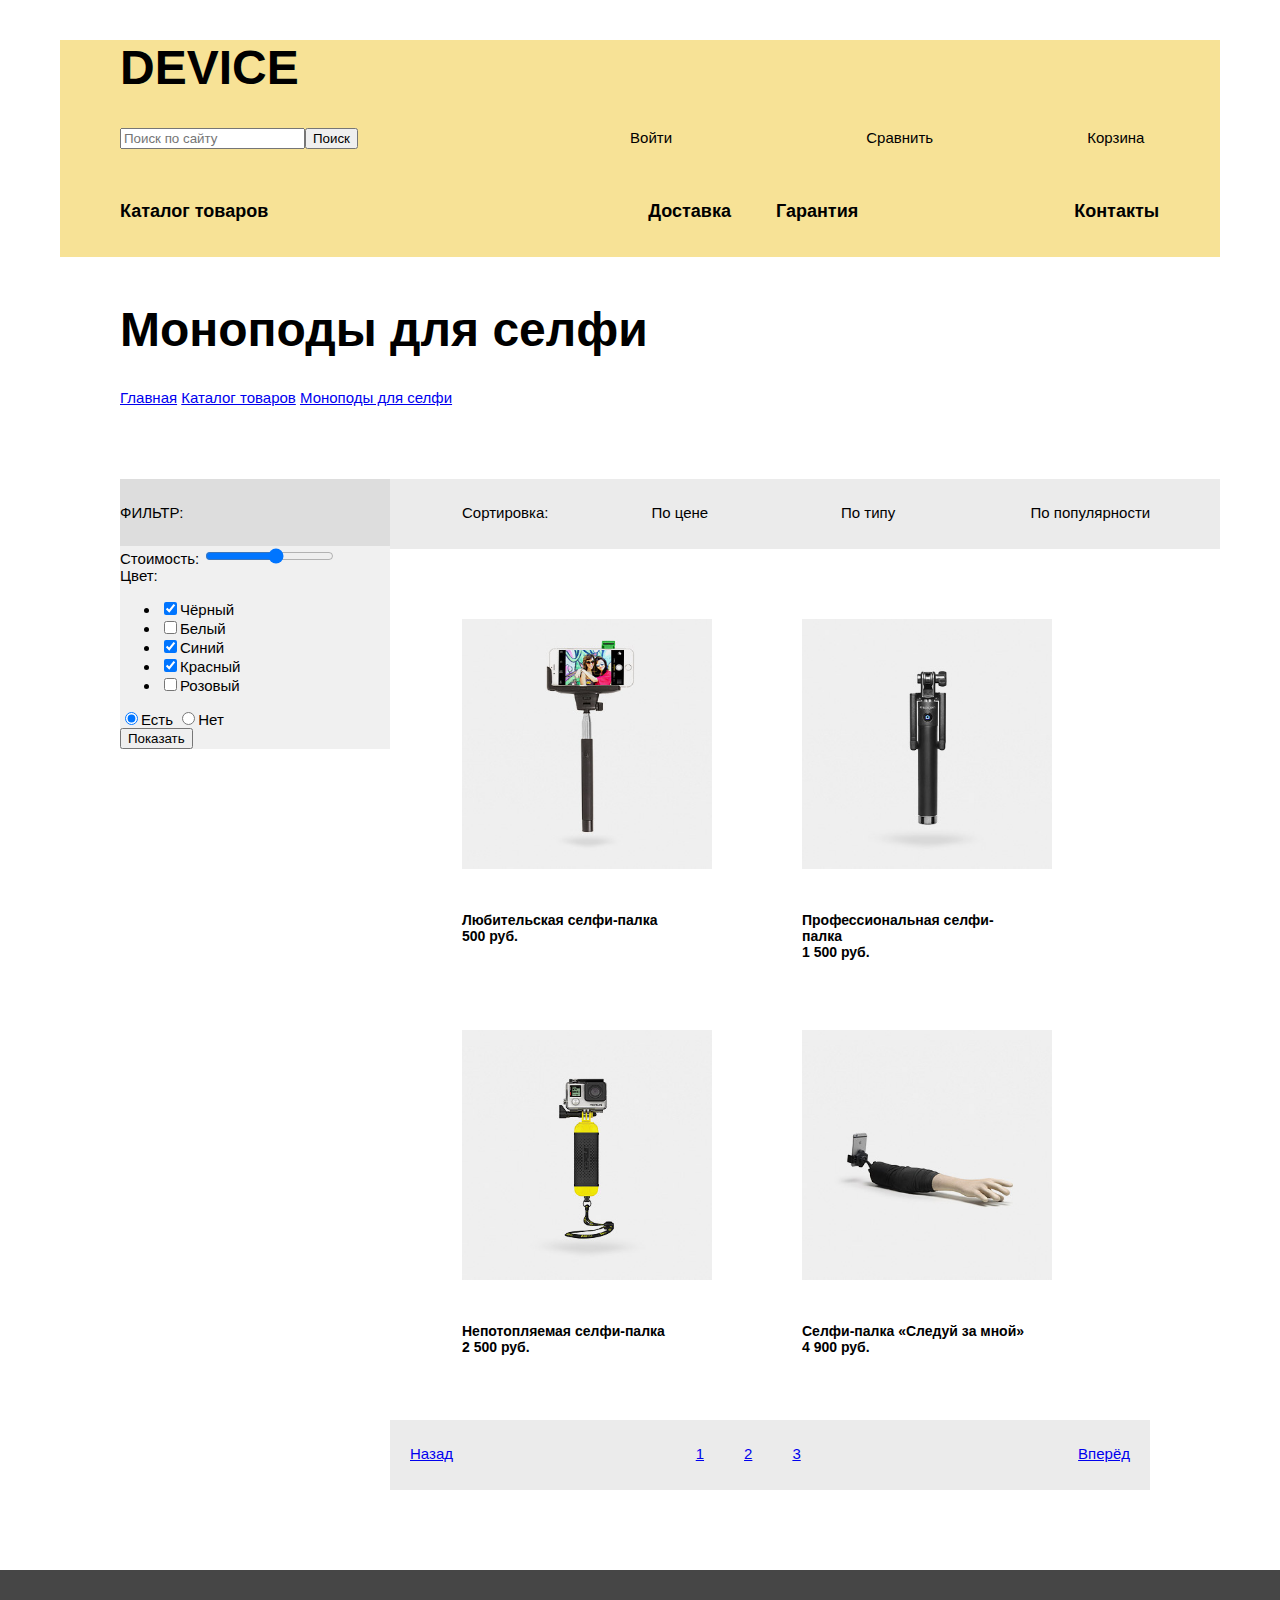
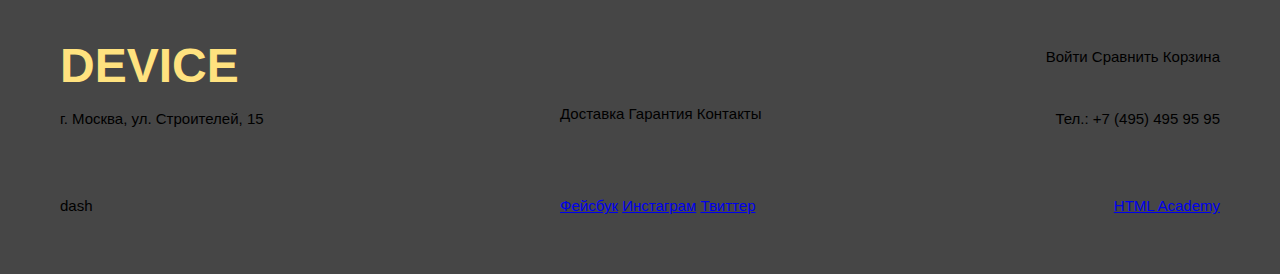
==== catalog.html @ c35bd91f "1.положил во wrapper filter и catalog, оставив main-content вне wrapper 2.разметил footer 3.указал у" ====
<!DOCTYPE html>
<html lang="ru">
  <head>
    <meta charset="utf-8">
    <title>HTML Academy: Девайс</title>
    <link href="css/style.css" rel="stylesheet">
  </head>
  <body>
  
    <header class="main-header">
            
                <a href="#" class="logo">DEVICE</a>
                <div class="cabinet-menu-header">
                    <ul class="cabinet-menu-list-header">
                        <li class="cabinet-menu-item-header"><input type="search" placeholder="Поиск по сайту" class="site-search-form"><input type="button" name="site-search" class="site-search" value="Поиск"></li>
                        <li class="cabinet-menu-item-header"><a class="cabinet-menu-link" href="#">Войти</a></li>
                        <li class="cabinet-menu-item-header"><a class="cabinet-menu-link" href="#">Сравнить</a></li>
                        <li class="cabinet-menu-item-header"><a class="cabinet-menu-link" href="#">Корзина</a><br></li>
                    </ul>
                </div>

                <div class="main-menu-header">
                     <ul class="catalogue-menu-list-header">
                        <li class="catalogue-menu-item-header"><a class="cabinet-menu-link" href="#">Каталог товаров</a></li>
                        <li class="catalogue-menu-item-header"><a class="cabinet-menu-link" href="#">Доставка</a></li>
                        <li class="catalogue-menu-item-header"><a class="cabinet-menu-link" href="#">Гарантия</a></li>
                        <li class="catalogue-menu-item-header"><a class="cabinet-menu-link" href="#">Контакты</a><br></li>
                    </ul>
                </div>
        </header>

	<main class="main-frame">
        <div class="wrapper">
    		<h1 class="main-h1">Моноподы для селфи</h1>

    		<div class="breadcrumbs">
    			<a href="#">Главная</a>
    			<a href="#">Каталог товаров</a>
    			<a href="#">Моноподы для селфи</a>
    		</div>

    	</div>
            <div class="main-content clearfix">
            <div class="wrapper">
        		<div class="filters">
        			<div class="filter-name">ФИЛЬТР:</div>
        			<div class="price">
        				<span>Стоимость:</span>
        				<input type="range" min="0" max="9000" step="1" value="5000">
        			</div>
        			<span>Цвет:</span>
        			<ul class="list">
        				<li><label for="black-color"><input type="checkbox" name="color" id="black-color" checked></label>Чёрный</li>
        				<li><label for="white-color"><input type="checkbox" name="color" id="white-color"></label>Белый</li>
        				<li><label for="blue-color"><input type="checkbox" name="color" id="blue-color" checked></label>Синий</li>
        				<li><label for="red-color"><input type="checkbox" name="color" id="red-color" checked></label>Красный</li>
        				<li><label for="pink"><input type="checkbox" name="color" id="pink"></label>Розовый</li>
        			</ul>

        			<div class="bluetooth">
        				<label><input type="radio" name="availability" checked>Есть</label>
        				<label><input type="radio" name="availability">Нет</label>
        			</div>
        			<input type="button" name="search-attributes" value="Показать">
        		</div>

        		<div class="catalog">
        			<div class="sorting">
        				<span class="sorting-name">Сортировка:</span><span class="sorting-price">По цене</span><span class="sorting-type">По типу</span><span class="sorting-popularity">По популярности</span>
        			</div>
        			<div class="products">
        				<div class="product">
        					<img src="img/item-1.jpg" alt="" width="250" height="250" class="product-image">
        					<div class="product-description">Любительская селфи-палка</div><span>500 руб.</span>
        				</div>

        				<div class="product">
        					<img src="img/item-2.jpg" alt="" width="250" height="250">
        					<div class="product-description">Профессиональная селфи-палка</div><span>1 500 руб.</span>
        				</div>

        				<div class="product">
        					<img src="img/item-3.jpg" alt="" width="250" height="250">
        					<div class="product-description">Непотопляемая селфи-палка</div><span>2 500 руб.</span>
        				</div>

        				<div class="product">
        					<img src="img/item-4.jpg" alt="" width="250" height="250">
        					<div class="product-description">Селфи-палка «Следуй за мной»</div><span>4 900 руб.</span>
        				</div>
        			</div>
        			<div class="navigation-product">
        				<div class="navigation-product-back"><a href="#">Назад</a></div>
        				<div class="navigation-product-1"><a href="#">1</a></div>
        				<div class="navigation-product-2"><a href="#">2</a></div>
        				<div class="navigation-product-3"><a href="#">3</a></div>
        				<div class="navigation-product-forward"><a href="#">Вперёд</a></div>
        			</div>
        		</div>
            </div>
            </div>
	</main>

</div>
	
    <footer class="footer">
        <div class="wrapper">
            <div class="cabinet-menu-wrapper">
                <div class="cabinet-menu-footer clearfix">
                        <a href="#" class="logo logo-1">DEVICE</a>
                        <ul class="menu-list-footer">
                            <li class="cabinet-menu-item-footer"><a class="cabinet-menu-link" href="#">Войти</a></li>
                            <li class="cabinet-menu-item-footer"><a class="cabinet-menu-link" href="#">Сравнить</a></li>
                            <li class="cabinet-menu-item-footer"><a class="cabinet-menu-link" href="#">Корзина</a><br></li>
                        </ul>
                </div>

                <div class="info-footer-menu clearfix">
                    <div class="company-address">г. Москва, ул. Строителей, 15</div>

                    <div class="company-services">
                        <ul class="services-list-footer">
                            <li class="cabinet-menu-item-footer">Доставка</li>
                            <li class="cabinet-menu-item-footer">Гарантия</li>
                            <li class="cabinet-menu-item-footer">Контакты</li>
                        </ul>
                    </div>

                    <div class="company-phone-number">Тел.: +7 (495) 495 95 95</div>
                </div>
                <div class="advertising-link clearfix">
                    <div class="footer-dash">dash</div>
                    <div class="footer-social">
                          <a class="social-btn social-btn-fb" href="#">Фейсбук</a>
                          <a class="social-btn social-btn-inst" href="#">Инстаграм</a>
                          <a class="social-btn social-btn-twt" href="#">Твиттер</a>
                    </div>

                    <div class="footer-copyright">
                          <a class="designed-by" href="https://htmlacademy.ru">HTML Academy</a>
                    </div>
                </div>
            </div>
        </div>
    </footer>
	</body>
</html>
---- css/style.css ----
* {
	box-sizing: border-box;
}
html, body {
	margin: 0;
	padding: 0;
}

body {
	font-size: 15px;
	line-height: auto;
	font-weight: normal;
	color: #000000;
	font-family: OpenSans, sans-serif;
}

h1 {
	font-size: 48px;
	line-height: auto;
	color: #000000;
	font-weight: bold;
	font-family: Gilroy, sans-serif;
}



h2 {
	font-size: 47px;
	line-height: auto;
	color: #000000;
	font-weight: bold;
	font-family: Gilroy, sans-serif;
}

@font-face {
    font-family: Gilroy; 
    src: url(../fonts/gilroylight.woff2); 
    font-family: GilroyBold;
    src: url(../fonts/gilroyextrabold.woff2);
    font-family: OpenSans;
    src: url(../fonts/opensans.woff2);
    font-family: OpenSansLight;
    src: url(../fonts/opensanslight.woff2);
   }

/** UTILS **/
.clearfix:after {
	 content: '';
	 display: table;
	 clear: both;
}

.outer-wrapper {
	
}

.wrapper {
	width: 1160px;
	margin: 0 auto;
	position: relative;
	padding: 13px 0 60px;
}

/* ----- HEADER ------ */

.main-header {
	padding: 0 60px 35px;
	background-color: #f7e296;
	width: 1160px;
	margin: 40px auto 0;
}


.logo {
	display: block;
	height: 40px;
	text-decoration: none;
	font-size: 48px;
	line-height: auto;
	color: #000000;
	font-weight: bold;
	font-family: Gilroy, sans-serif;
}

.site-search-form {
	position: relative;
}

.site-search-form::before {
	position: absolute;
	content: "";
	background: #fff url("../img/search.svg") no-repeat;
	width: 20px;
	height: 20px;
}

.logo:hover {
	color: #444444;
}

.logo:active {
	color: #666666;
}

.cabinet-menu-link:hover,
.cabinet-menu-link:hover {
	opacity: 0.6;
}

.cabinet-menu-link:active,
.cabinet-menu-link:active {
	opacity: 0.3;
}

.cabinet-menu-header,
.cabinet-menu-list-header,
.main-menu-1 {
	margin: 0;
	padding: 0;
}

.cabinet-menu-header {
	font-size: 15px;
	line-height: 36px;
	font-weight: normal;
	color: #000000;
	font-family: OpenSans, sans-serif;
}

.main-menu-header {
	font-size: 18px;
	line-height: auto;
	font-weight: bold;
	color: #000000;
	font-family: GilroyBold, sans-serif;
}

.cabinet-menu-list-header {
	padding-top: 40px;
}

.cabinet-menu-item-header,
.catalogue-menu-item-header {
	text-decoration: none;
	display: inline-block;
}
.catalogue-menu-list-header {
	margin: 0px;
    padding-left: 0px;
}

.catalogue-menu-item-header {
	padding-top: 45px;
}

.cabinet-menu-item-header:nth-child(2) {
	margin-left: 268px;
}

.cabinet-menu-item-header:nth-child(3) {
	margin-left: 190px;
	margin-right: 150px;
}

.catalogue-menu-item-header:first-child {
	padding-right: 375px;
}

.catalogue-menu-item-header:nth-child(2) {
	padding-right: 40px;
}

.catalogue-menu-item-header:nth-child(3) {
	padding-right: 211px;
}

.cabinet-menu-link {
	text-decoration: none;
	color: #000;
}

/* ----- SLIDER ------ */

.main-slider {
	padding: 0 60px;
}


.slide:not(:first-child) {
	display: none;
}

.slide {
	
}

.image-item {
	float: left;
}

.image-item {
	width: 400px;
}

.description-item {
	margin-left: 20px;
	float: right;
	width: 560px;
}

.description-text {
	font-size: 15px;
	font-weight: normal;
	color: #444444;
	font-family: OpenSans, sans-serif;
}

.dash {
	width: 100px;
	height: 7px;
	background-color: #fff;
	margin: 36px 0 35px;
}

.slider-number {
	font-size: 179px;
	font-weight: bold;
	color: #fff;
	float: right;
	margin-top: -104px;
	margin-right: -20px;
	font-family: Gilroy, sans-serif;
}

.slide-headline {
	margin-top: 0;
}

.controls {
	
	margin: 50px 0;
}

.details-link {
	float: left;
	position: relative;
	font-size: 18px;
	line-height: auto;
	letter-spacing: 3px;
	color: #000;
	font-family: GilroyBold, sans-serif;
	text-decoration: none;
	font-weight: bold;
	padding-left: 40px;
	padding-right: 40px;
	background: url("../img/slider-item.png") no-repeat center center;
	text-transform: uppercase;
}

.details-link:hover {
	background: url("../img/slider-item-big.png") no-repeat center center;
}

.details-link:active {
	opacity: 0.8;
}

.slider-switch {
	float: right;
}

.product-attributes {
	display: block;
}

.product-attribute {
	float: left;
	width: 33%;
}

.value {
	font-size: 36px;
	color: #000;
	font-family: Gilroy, sans-serif;
}

.name {
	;
	font-size: 13px;
	font-weight: normal;
	color: #444444;
	font-family: OpenSans, sans-serif;
	padding-top: 15px;
}




/** -- CATEGORIES -- */
.product-categories {
	margin-top: 100px;
	
}

.product-category {
	margin-right: 40px;
	float: left;
	width: 160px;
}

.product-category:nth-child(6n) {
	margin-right: 0px;
}

.product-category-icon {
	width: 160px;
	height: 160px;
	background-color: #ffe27f;
	
	text-align: center;
	padding-top: 38px;
}

.product-category-link {
	display: block;
	width: 100%;
	height: 100%;
}

.product-category-name {
	padding-top: 35px;
}

/* --- SERVICES TABS -- */

.services {
	position: relative;
	margin-top: 80px;
	margin-bottom: 100px;
	background: #e5e5e5;
}



.services input {
	position: absolute;
	left: -9999px;
}

.services-menu {
	width: 280px;
	border-right: 7px solid #000;
	float: left;
	padding: 80px 0;
}

.services-menu .menu-item {
	display: block;
	padding: 0px 0 0px 30px;
	margin-bottom: 20px;
}

.menu-item:last-child {
	margin-bottom: 0;
}

.active.menu-item {
	background-color: #000;
	color: #f7e296;
	padding: 10px 0 10px 25px;
}

.services-content {
	float: right;
	margin-left: 100px;
	padding-top: 80px;
	width: 760px
}

.services h2 {
	margin-top: 0;
}

#content2,
#content3 {
	display: none;
}

/* -- COMPANY INFO & CONTACT -- */
.company-info-wrapper {
	
}

.brands {
	font-size: 0;
	text-align: center;
}

.brand-link {
	display: inline-block;
	vertical-align: top;
}


.company {
	width: 465px;
	margin-right: 120px;
	float: left;
}

.contacts {
	float: left;
	width: 560px;
}

.company-description {
	font-size: 15px;
	line-height: 30px;
	font-family: OpenSans, sans-serif;
	color: #434343;
	margin-top: 40px;
	margin-bottom: 0px;

}

.company-list {
	
	margin-top: 80px;
	margin-bottom: 75px;
}

.company-list-name {
	font-size: 15px;
	line-height: 30px;
	font-weight: bold;
	font-family: Gilroy, sans-serif;
	color: #000;
}

.btn {
	position: relative;
	font-size: 18px;
	line-height: auto;
	letter-spacing: 3px;
	color: #000;
	font-family: GilroyBold, sans-serif;
	text-decoration: none;
	font-weight: bold;
	padding-left: 40px;
	padding-right: 40px;
	background: url("../img/company-item.png") no-repeat center center;
	text-transform: uppercase;
}

.company-map {
	margin-bottom: 80px;
	margin-top: 40px;
}

/* -- Footer -- */
.footer {
	background-color: #464646;
}

.cabinet-menu-footer {
	width: 1160px;

}

.logo-1 {
	float: left;
	margin-top: 55px;
	color: #ffe27f;
	width: 200px;
}

.menu-list-footer {
	float: right;
	margin-top: 65px;
	
}

.cabinet-menu-item-footer  {
	display: inline-block;
	text-decoration: none;
}

.company-address {
	float: left;
	width: 260px;
	margin-top: 30px;
	width: 220px;
}

.company-services {
	float: left;
	width: 440px;
	margin-top: 10px;
	margin-left: 240px;
}

.company-phone-number {
	float: right;
	margin-top: 30px;
	
}

.footer-dash {
	float: left;
	margin-top: 60px;
	width: 200px;
}

.footer-social {
	float: left;
	margin-top: 60px;
	width: 220px;
	margin-left: 300px;
}

.designed-by {
	float: right;
	margin-top: 60px;
	
}
/*-- CATALOG-PAGE --*/

.main-content {
	
}

.main-h1,
.breadcrumbs,
.filters {
	margin-left: 60px;
}

.filters {
	float: left;
	width: 270px;
	background-color: #f0f0f0;

}

.catalog {
	float: right;
	width: 830px;
}


.products {
	padding-bottom: 65px;
	font-size: 0px;
}
.product {
	display: inline-block;
	width: 300px;
	margin: 70px 40px 0px 0px;
	padding-left: 72px;
	vertical-align:	top;
	font-size: 14px;
	line-height: auto;
	font-weight: bold;
	color: #000000;
	font-family: Gilroy, sans-serif;
	letter-spacing: 0px;
}

.product-description {
	margin-top: 40px;
}

.sorting {
	padding-left: 72px;
	height: 70px;
	display: flex;
	background-color: #ebebeb;

}

.filter-name {

	padding: 25px 0;
	background-color: #dddddd;
	
}

.sorting-name,
.sorting-price,
.sorting-type,
.sorting-popularity {
	flex: 1;
	padding: 25px 0;
}

.navigation-product {
	display: flex;
	height: 70px;
	width: 760px;
	background-color: #ebebeb;
	margin-bottom: 80px;
}

.navigation-product-back {
	flex: 1;
	padding: 25px 20px;
}


.navigation-product-3 {
	flex: 1;
}

.navigation-product-forward {
	padding: 25px 20px;
}

.navigation-product-1,
.navigation-product-2,
.navigation-product-3 {
	padding: 25px 20px;
}
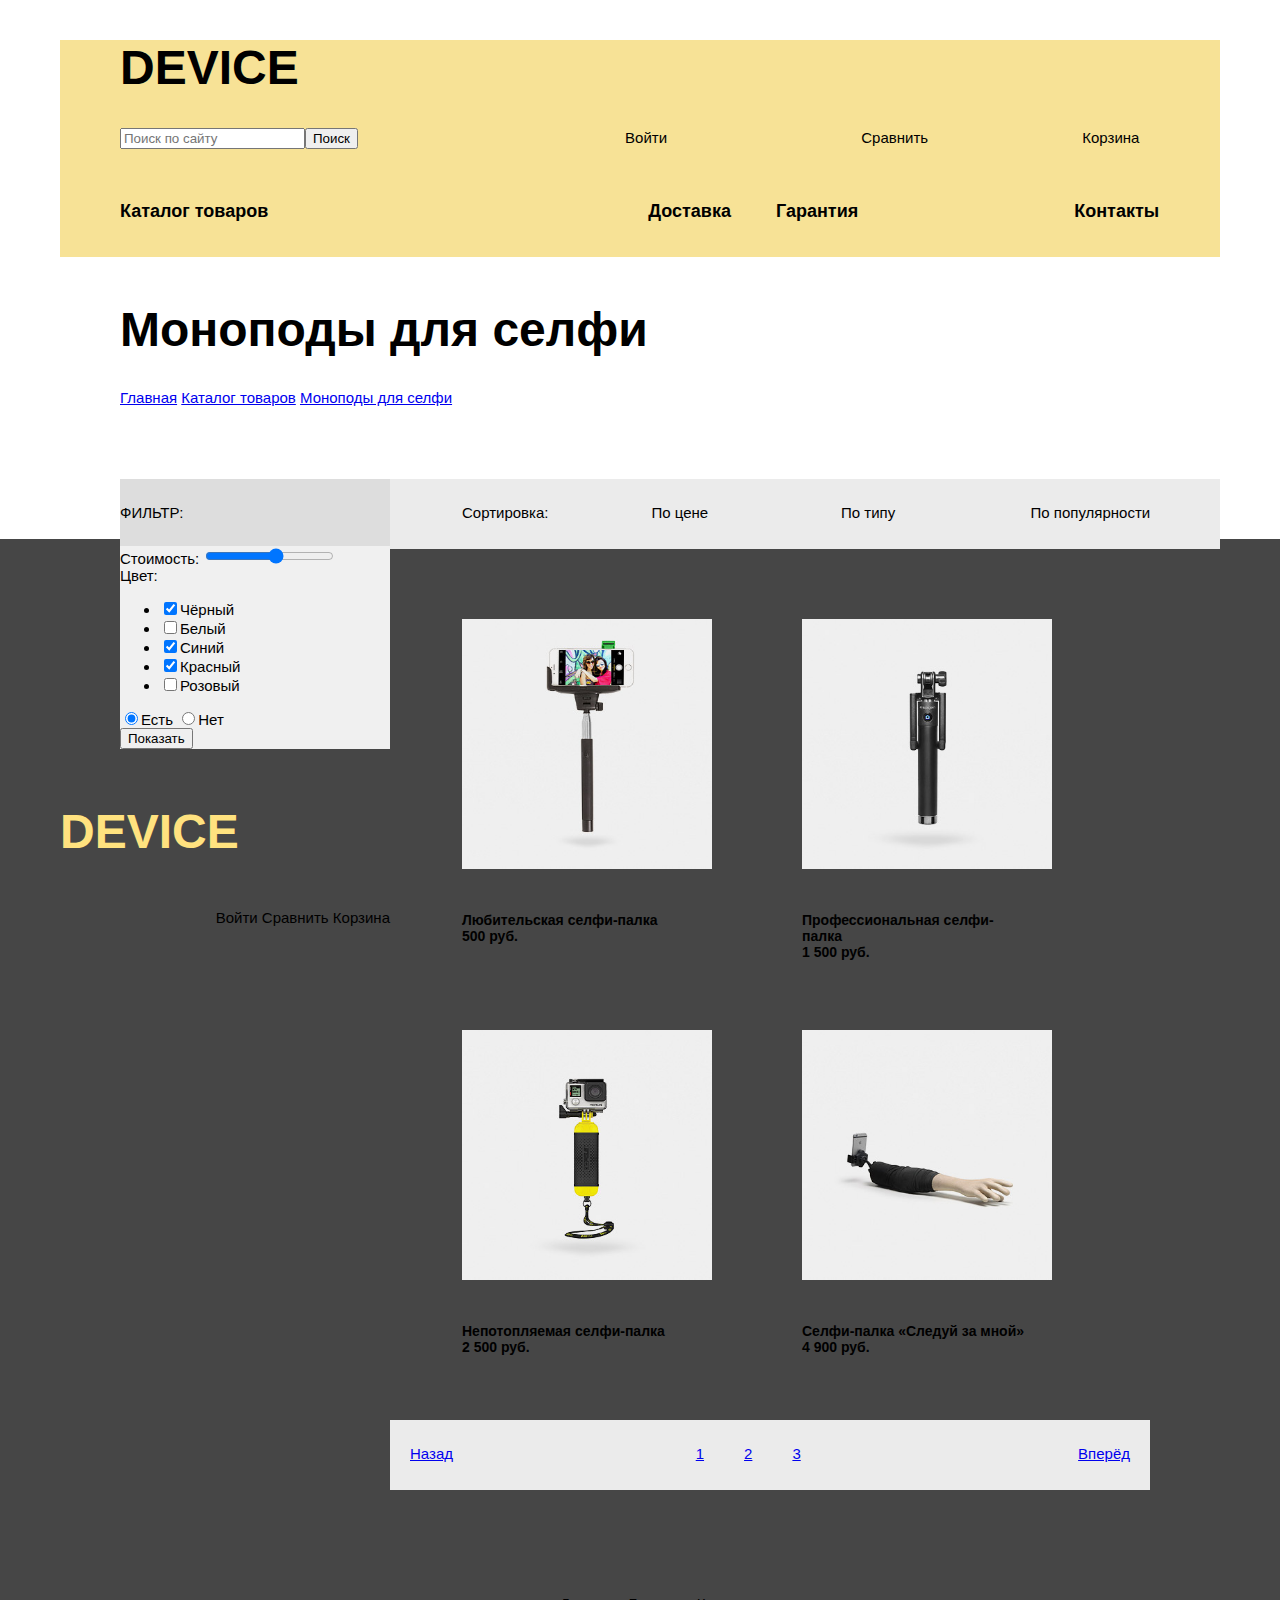
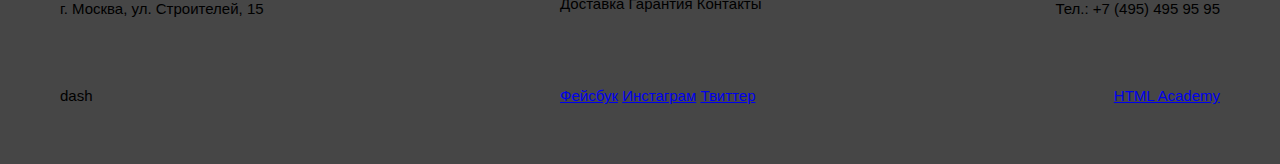
==== commit 62f00cc6: "Начал декор. Добавил фильтры на отдел с брендами." ====
--- a/catalog.html
+++ b/catalog.html
@@ -40,7 +40,7 @@
     		</div>
 
     	</div>
-            <div class="main-content clearfix">
+            <div class="main-content">
             <div class="wrapper">
         		<div class="filters">
         			<div class="filter-name">ФИЛЬТР:</div>
--- a/css/style.css
+++ b/css/style.css
@@ -154,7 +154,7 @@
 }
 
 .cabinet-menu-item-header:nth-child(2) {
-	margin-left: 268px;
+	margin-left: 263px;
 }
 
 .cabinet-menu-item-header:nth-child(3) {
@@ -399,6 +399,13 @@
 .brand-link {
 	display: inline-block;
 	vertical-align: top;
+	filter: grayscale(1);
+	opacity: 0.5;
+}
+
+.brand-link:hover {
+	filter: grayscale(0);
+	opacity: 1;
 }
 
 
@@ -487,7 +494,6 @@
 
 .company-address {
 	float: left;
-	width: 260px;
 	margin-top: 30px;
 	width: 220px;
 }
@@ -518,9 +524,14 @@
 	margin-left: 300px;
 }
 
+.footer-copyright {
+	float: right;
+	margin-top: 60px;
+}
+
 .designed-by {
-	float: right;
-	margin-top: 60px;
+	
+	
 	
 }
 /*-- CATALOG-PAGE --*/
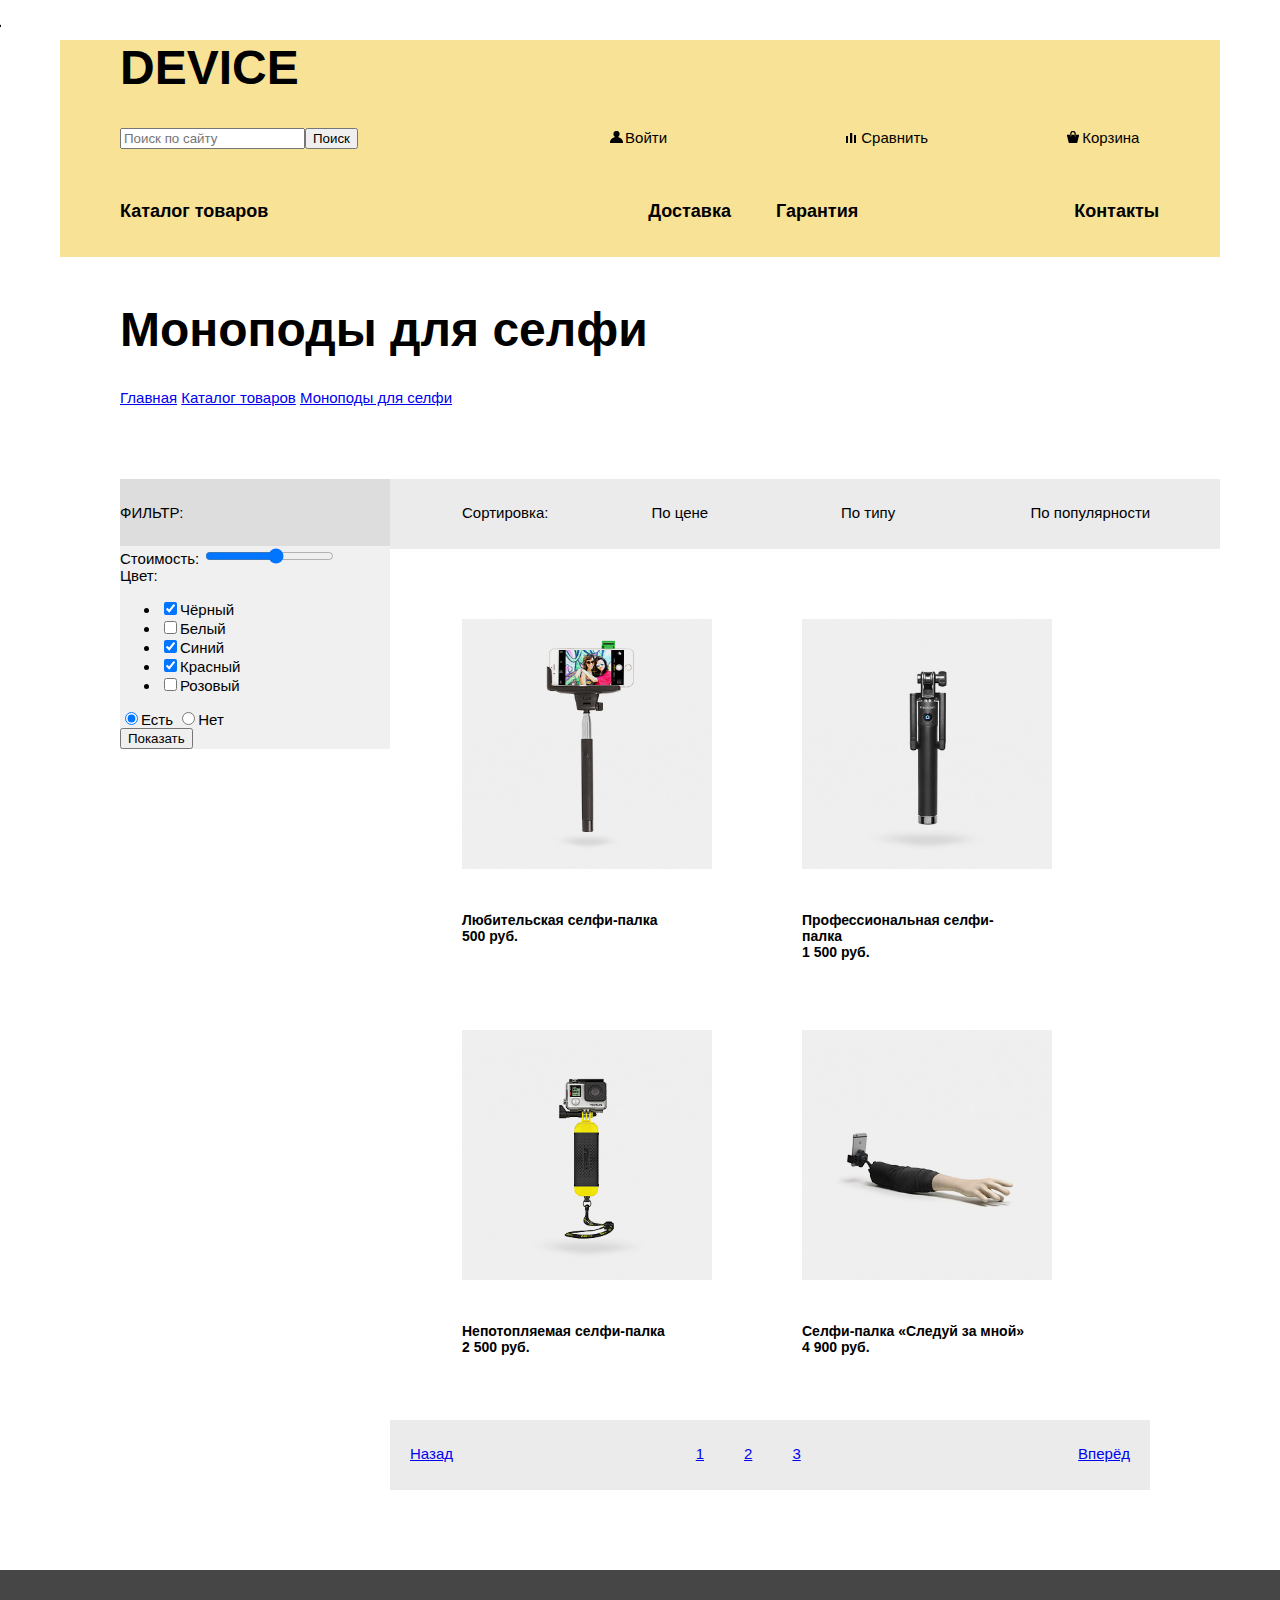
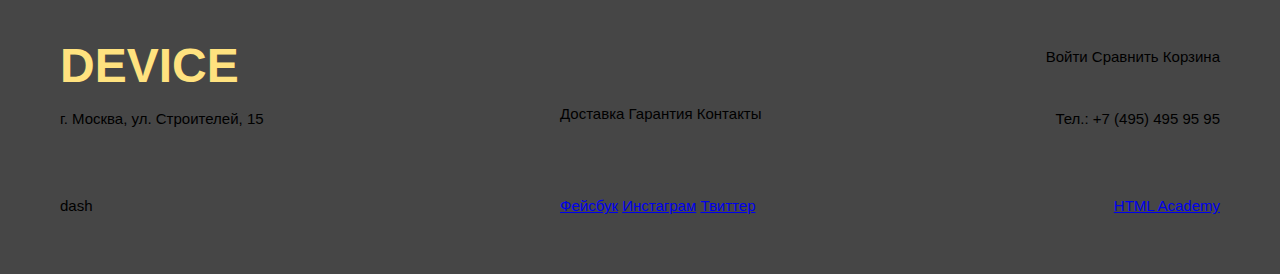
==== commit e0ec1033: "сделал иконки и добавил в хедер." ====
--- a/catalog.html
+++ b/catalog.html
@@ -40,7 +40,7 @@
     		</div>
 
     	</div>
-            <div class="main-content">
+            <div class="main-content clearfix">
             <div class="wrapper">
         		<div class="filters">
         			<div class="filter-name">ФИЛЬТР:</div>
--- a/css/style.css
+++ b/css/style.css
@@ -144,6 +144,7 @@
 	text-decoration: none;
 	display: inline-block;
 }
+
 .catalogue-menu-list-header {
 	margin: 0px;
     padding-left: 0px;
@@ -155,15 +156,22 @@
 
 .cabinet-menu-item-header:nth-child(2) {
 	margin-left: 263px;
+	position: relative;
 }
 
 .cabinet-menu-item-header:nth-child(3) {
 	margin-left: 190px;
 	margin-right: 150px;
+	position: relative;
+}
+
+.cabinet-menu-item-header:nth-child(4) {
+	position: relative;
 }
 
 .catalogue-menu-item-header:first-child {
 	padding-right: 375px;
+	position: relative;
 }
 
 .catalogue-menu-item-header:nth-child(2) {
@@ -172,6 +180,61 @@
 
 .catalogue-menu-item-header:nth-child(3) {
 	padding-right: 211px;
+}
+
+.cabinet-menu-item-header:first-child::before {
+	content: "";
+	display: block;
+	width: 16px;
+	height: 16px;
+	background: url("../img/sprite/search.png") no-repeat;
+	filter: brightness(0);
+	position: absolute;
+	top: 11px;
+	left: -15px;
+}
+
+.cabinet-menu-item-header:nth-child(2)::before {
+	content: "";
+	display: block;
+	width: 13px;
+	height: 13px;
+	background: url("../img/sprite/menu-icon.png") no-repeat;
+	background-position: 0 0;
+	filter: brightness(0);
+	position: absolute;
+	top: 11px;
+	left: -15px;
+}
+
+.cabinet-menu-item-header:nth-child(3)::before {
+	content: "";
+	display: block;
+	width: 13px;
+	height: 13px;
+	background: url("../img/sprite/menu-icon.png") no-repeat;
+	background-position: 0 -22px;
+	filter: brightness(0);
+	position: absolute;
+	top: 13px;
+	left: -15px;
+}
+
+.cabinet-menu-item-header:nth-child(4)::before {
+	content: "";
+	display: block;
+	width: 13px;
+	height: 13px;
+	background: url("../img/sprite/menu-icon.png") no-repeat;
+	background-position: 0 -42px;
+	filter: brightness(0);
+	position: absolute;
+	top: 11px;
+	left: -15px;
+}
+
+.cabinet-menu-item-header:nth-child(4)::before:hover {
+	opacity: 0.5;
 }
 
 .cabinet-menu-link {
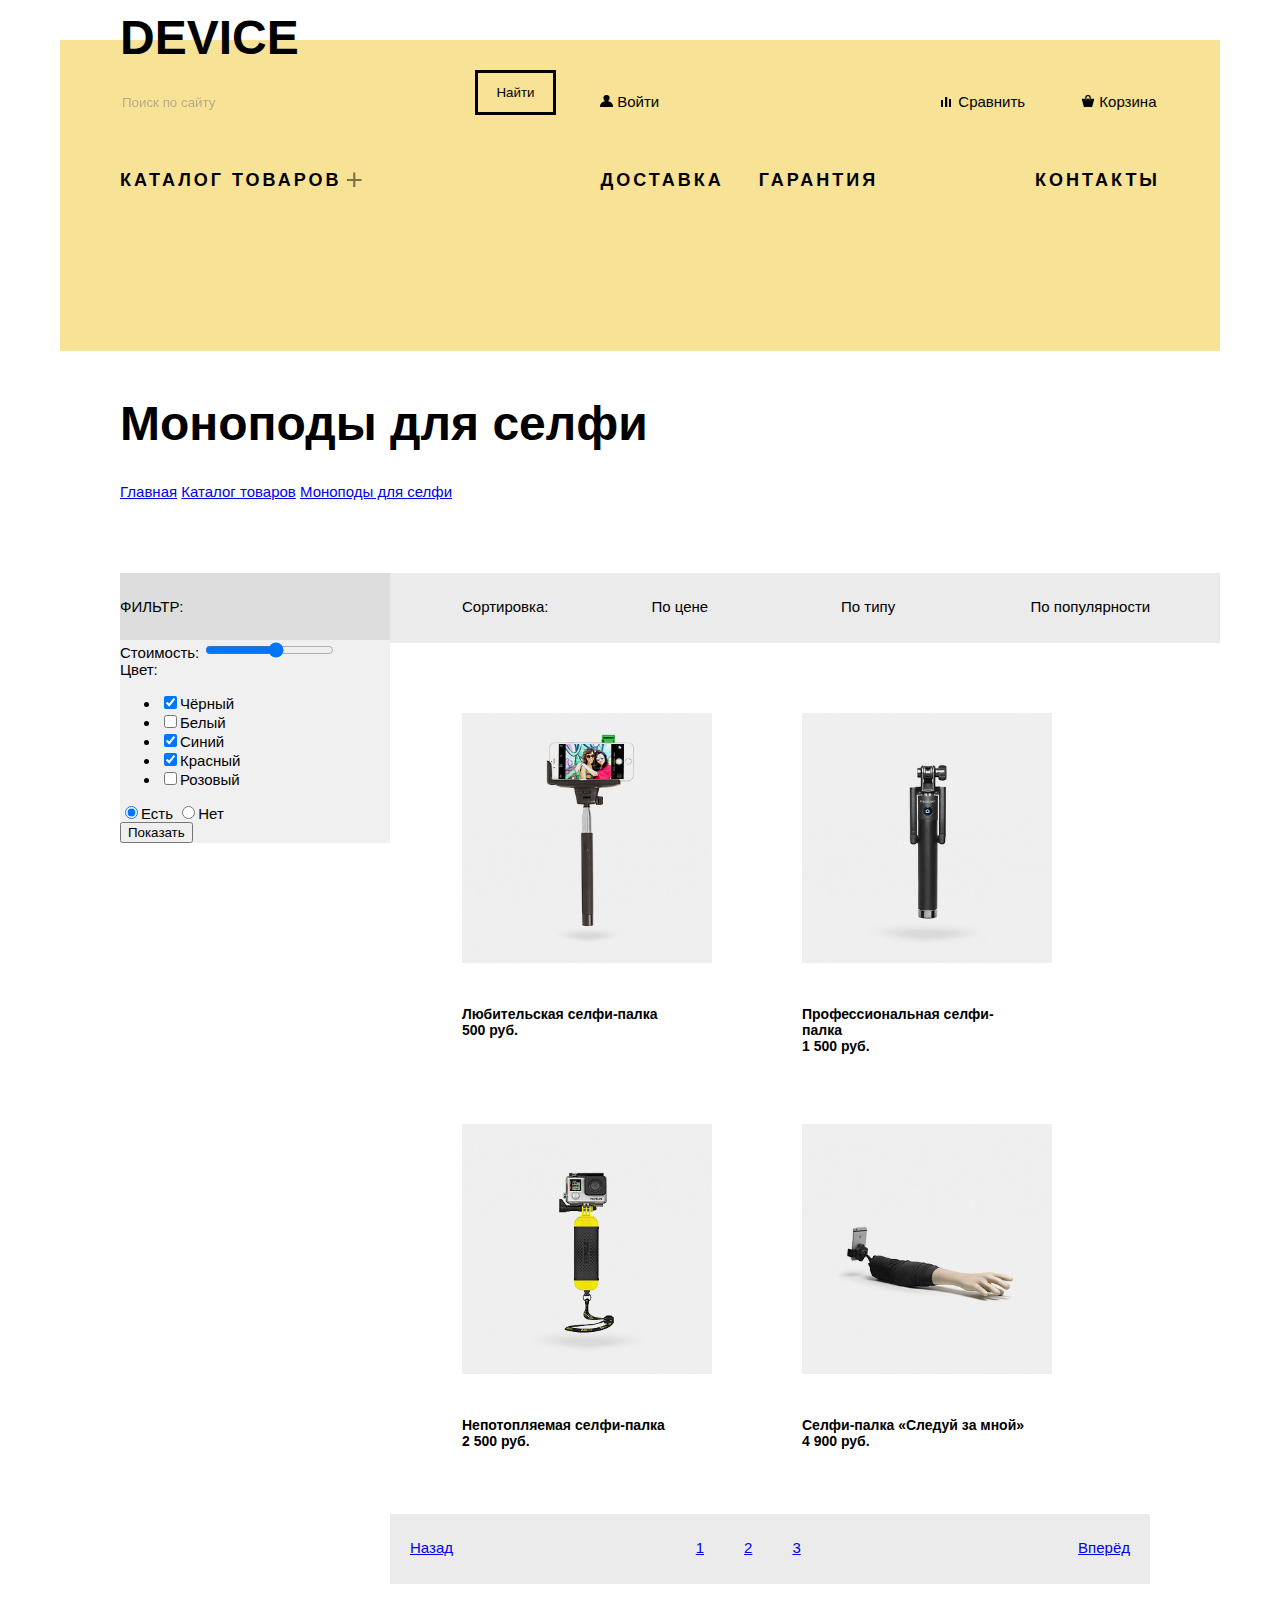
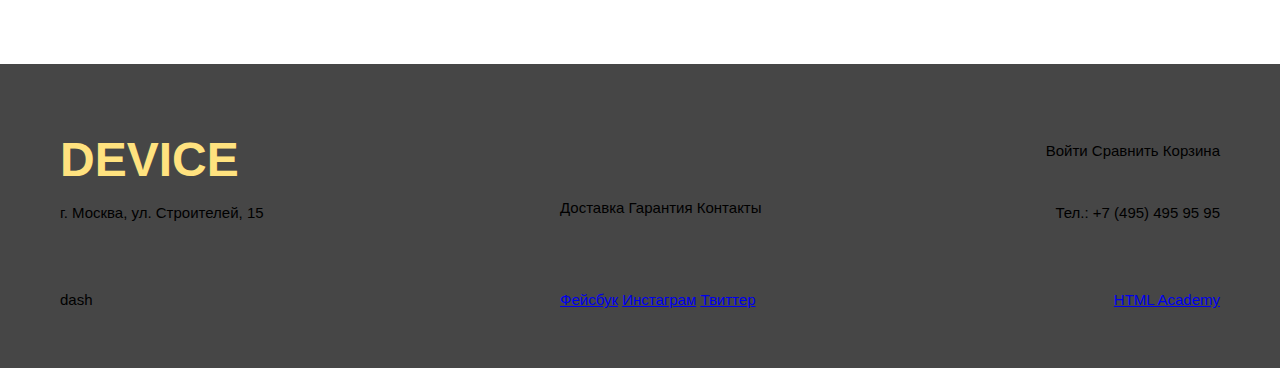
==== commit d58d5383: "декор шапки" ====
--- a/catalog.html
+++ b/catalog.html
@@ -12,7 +12,8 @@
                 <a href="#" class="logo">DEVICE</a>
                 <div class="cabinet-menu-header">
                     <ul class="cabinet-menu-list-header">
-                        <li class="cabinet-menu-item-header"><input type="search" placeholder="Поиск по сайту" class="site-search-form"><input type="button" name="site-search" class="site-search" value="Поиск"></li>
+                        <li class="cabinet-menu-item-header"><input type="search" placeholder="Поиск по сайту" class="site-search-form"><button type="submit
+" name="site-search" class="site-search" value="Поиск"><div class="button-search"><span class="opacity-text">Найти</span></div></button></li>
                         <li class="cabinet-menu-item-header"><a class="cabinet-menu-link" href="#">Войти</a></li>
                         <li class="cabinet-menu-item-header"><a class="cabinet-menu-link" href="#">Сравнить</a></li>
                         <li class="cabinet-menu-item-header"><a class="cabinet-menu-link" href="#">Корзина</a><br></li>
--- a/css/style.css
+++ b/css/style.css
@@ -68,6 +68,7 @@
 	background-color: #f7e296;
 	width: 1160px;
 	margin: 40px auto 0;
+	    padding-bottom: 160px;
 }
 
 
@@ -80,6 +81,9 @@
 	color: #000000;
 	font-weight: bold;
 	font-family: Gilroy, sans-serif;
+	position: absolute;
+	margin-top: -30px;
+
 }
 
 .site-search-form {
@@ -143,6 +147,7 @@
 .catalogue-menu-item-header {
 	text-decoration: none;
 	display: inline-block;
+
 }
 
 .catalogue-menu-list-header {
@@ -152,16 +157,18 @@
 
 .catalogue-menu-item-header {
 	padding-top: 45px;
+	letter-spacing: 3px;
+	text-transform: uppercase;
 }
 
 .cabinet-menu-item-header:nth-child(2) {
-	margin-left: 263px;
+	margin-left: 57px;
 	position: relative;
 }
 
 .cabinet-menu-item-header:nth-child(3) {
-	margin-left: 190px;
-	margin-right: 150px;
+	margin-left: 295px;
+	margin-right: 70px;
 	position: relative;
 }
 
@@ -170,16 +177,29 @@
 }
 
 .catalogue-menu-item-header:first-child {
-	padding-right: 375px;
-	position: relative;
+	padding-right: 254px;
+	position: relative;
+}
+
+.catalogue-menu-item-header:first-child::before {
+	content: "+";
+	position: absolute;
+	right: 230px;
+	top: 38px;
+	width: 20px;
+	height: 20px;
+	font-size: 30px;
+	opacity: 0.5;
+	font-family: OpenSans, sans-serif;
+	font-weight: normal;
 }
 
 .catalogue-menu-item-header:nth-child(2) {
-	padding-right: 40px;
+	padding-right: 30px;
 }
 
 .catalogue-menu-item-header:nth-child(3) {
-	padding-right: 211px;
+	padding-right: 152px;
 }
 
 .cabinet-menu-item-header:first-child::before {
@@ -191,7 +211,7 @@
 	filter: brightness(0);
 	position: absolute;
 	top: 11px;
-	left: -15px;
+	left: -17px;
 }
 
 .cabinet-menu-item-header:nth-child(2)::before {
@@ -204,7 +224,7 @@
 	filter: brightness(0);
 	position: absolute;
 	top: 11px;
-	left: -15px;
+	left: -17px;
 }
 
 .cabinet-menu-item-header:nth-child(3)::before {
@@ -217,7 +237,7 @@
 	filter: brightness(0);
 	position: absolute;
 	top: 13px;
-	left: -15px;
+	left: -17px;
 }
 
 .cabinet-menu-item-header:nth-child(4)::before {
@@ -230,7 +250,7 @@
 	filter: brightness(0);
 	position: absolute;
 	top: 11px;
-	left: -15px;
+	left: -17px;
 }
 
 .cabinet-menu-item-header:nth-child(4)::before:hover {
@@ -240,12 +260,53 @@
 .cabinet-menu-link {
 	text-decoration: none;
 	color: #000;
-}
+	
+}
+
+.site-search-form {
+	background-color: transparent;
+	border: 0px;
+	outline: none;
+	width: 355px;
+	opacity: 0.5;
+}
+
+
+.site-search-form:hover {
+	opacity: 1;
+}
+
+.site-search-form:focus {
+	border-bottom: 3px solid black;
+}
+
+.site-search {
+	display: inline-block;
+    margin: 0;
+    padding: 0;
+    background: none;
+    position: relative;  
+    border: 3px solid black;  
+    width: 81px;
+	height: 45px;
+	top: -10px;
+}
+
+.site-search:hover {
+	background-color: #000;
+	color: #fff;
+}
+
+.site-search:active	{
+	color: gray;
+}
+
 
 /* ----- SLIDER ------ */
 
 .main-slider {
 	padding: 0 60px;
+	margin-top: -125px;
 }
 
 
@@ -266,7 +327,7 @@
 }
 
 .description-item {
-	margin-left: 20px;
+	
 	float: right;
 	width: 560px;
 }
@@ -291,7 +352,7 @@
 	color: #fff;
 	float: right;
 	margin-top: -104px;
-	margin-right: -20px;
+	margin-right: -10px;
 	font-family: Gilroy, sans-serif;
 }
 
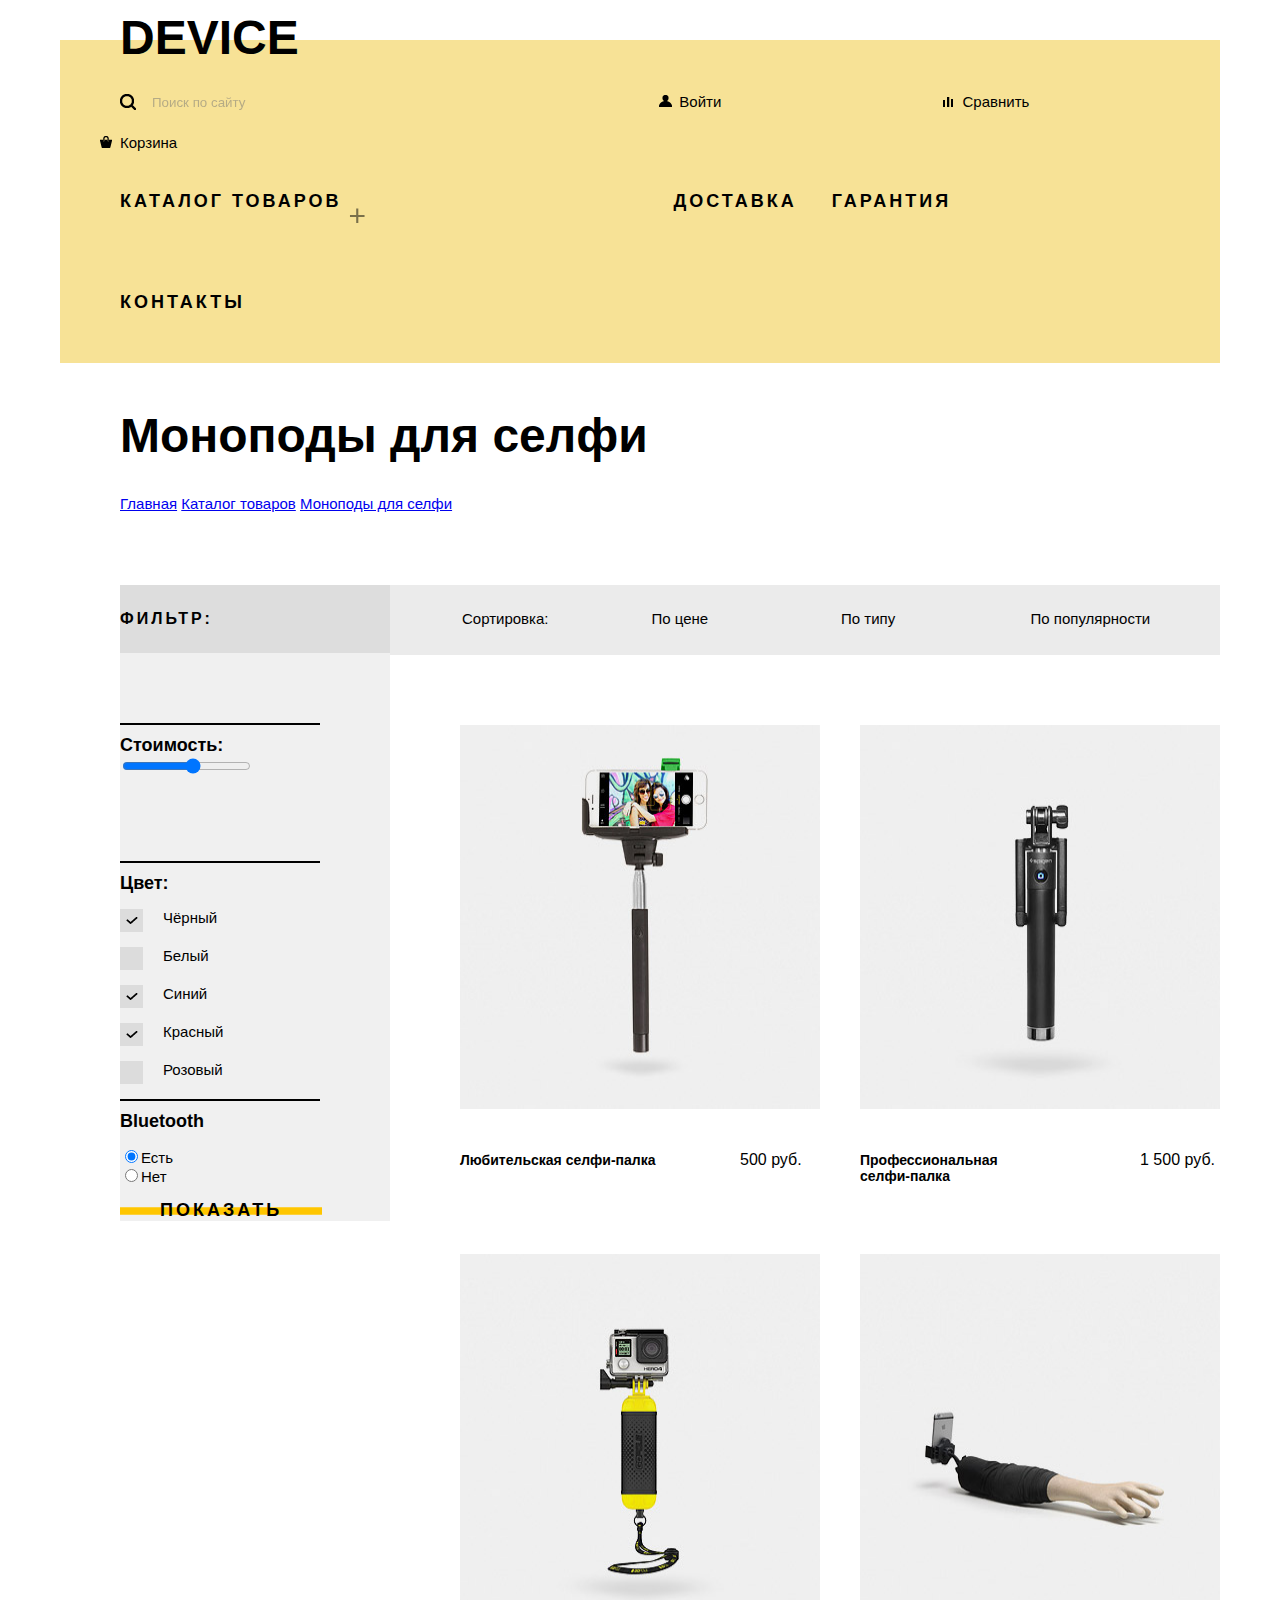
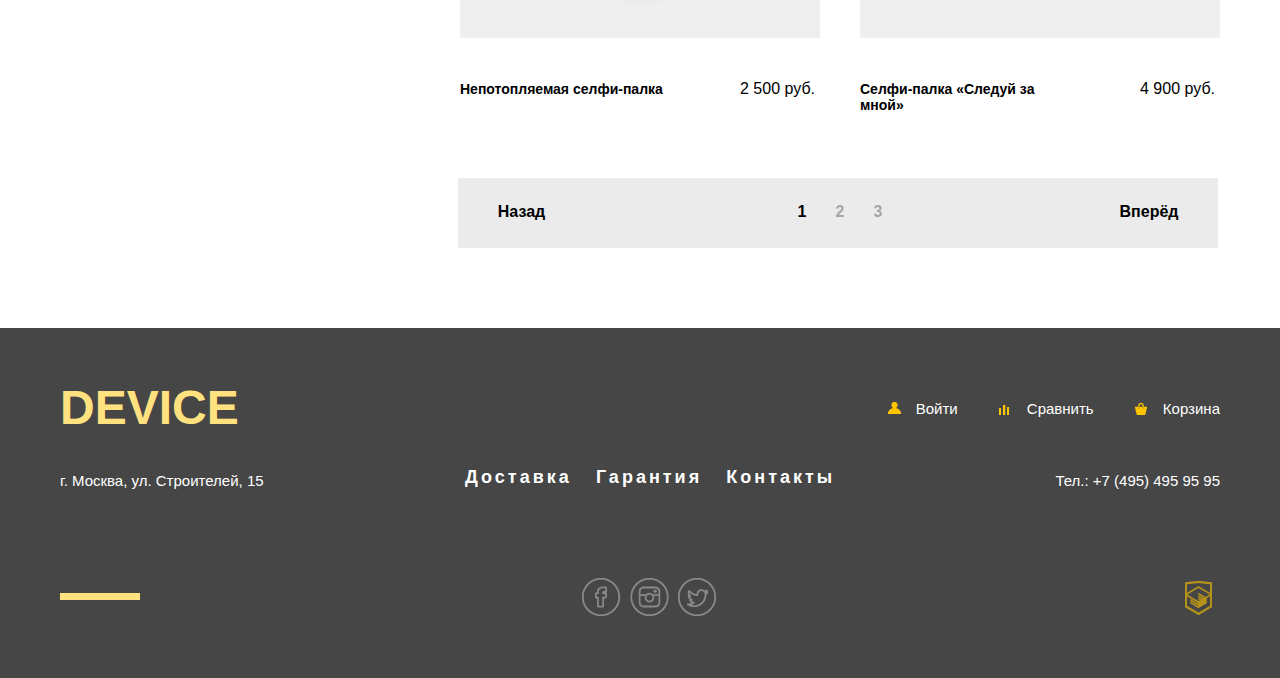
==== commit e1fe07be: "Сделал индекс декор, сделал слайдер, сделал табы. заканчиваю вёрстку каталога." ====
--- a/catalog.html
+++ b/catalog.html
@@ -7,25 +7,25 @@
   </head>
   <body>
   
-    <header class="main-header">
+    <header class="main-header header-catalog">
             
                 <a href="#" class="logo">DEVICE</a>
                 <div class="cabinet-menu-header">
                     <ul class="cabinet-menu-list-header">
-                        <li class="cabinet-menu-item-header"><input type="search" placeholder="Поиск по сайту" class="site-search-form"><button type="submit
-" name="site-search" class="site-search" value="Поиск"><div class="button-search"><span class="opacity-text">Найти</span></div></button></li>
-                        <li class="cabinet-menu-item-header"><a class="cabinet-menu-link" href="#">Войти</a></li>
-                        <li class="cabinet-menu-item-header"><a class="cabinet-menu-link" href="#">Сравнить</a></li>
-                        <li class="cabinet-menu-item-header"><a class="cabinet-menu-link" href="#">Корзина</a><br></li>
+                        <li class="cabinet-menu-item-header"><input type="search" placeholder="Поиск по сайту" class="site-search-form">
+                        <button type="submit" name="site-search" class="site-search" value="Поиск"><div class="button-search"><span class="opacity-text">Найти</span></div></button></li>
+                        <li class="cabinet-menu-item-header"><a class="cabinet-menu-link-header" href="#">Войти</a></li>
+                        <li class="cabinet-menu-item-header"><a class="cabinet-menu-link-header" href="#">Сравнить</a></li>
+                        <li class="cabinet-menu-item-header"><a class="cabinet-menu-link-header" href="#">Корзина</a><br></li>
                     </ul>
                 </div>
 
                 <div class="main-menu-header">
                      <ul class="catalogue-menu-list-header">
-                        <li class="catalogue-menu-item-header"><a class="cabinet-menu-link" href="#">Каталог товаров</a></li>
-                        <li class="catalogue-menu-item-header"><a class="cabinet-menu-link" href="#">Доставка</a></li>
-                        <li class="catalogue-menu-item-header"><a class="cabinet-menu-link" href="#">Гарантия</a></li>
-                        <li class="catalogue-menu-item-header"><a class="cabinet-menu-link" href="#">Контакты</a><br></li>
+                        <li class="catalogue-menu-item-header menu-catalog"><a class="cabinet-menu-link-header" href="#">Каталог товаров</a></li>
+                        <li class="catalogue-menu-item-header menu-catalog"><a class="cabinet-menu-link-header" href="#">Доставка</a></li>
+                        <li class="catalogue-menu-item-header menu-catalog"><a class="cabinet-menu-link-header" href="#">Гарантия</a></li>
+                        <li class="catalogue-menu-item-header menu-catalog"><a class="cabinet-menu-link-header" href="#">Контакты</a><br></li>
                     </ul>
                 </div>
         </header>
@@ -46,23 +46,28 @@
         		<div class="filters">
         			<div class="filter-name">ФИЛЬТР:</div>
         			<div class="price">
-        				<span>Стоимость:</span>
+        				<span class="product-price-range">Стоимость:</span>
         				<input type="range" min="0" max="9000" step="1" value="5000">
         			</div>
-        			<span>Цвет:</span>
-        			<ul class="list">
-        				<li><label for="black-color"><input type="checkbox" name="color" id="black-color" checked></label>Чёрный</li>
-        				<li><label for="white-color"><input type="checkbox" name="color" id="white-color"></label>Белый</li>
-        				<li><label for="blue-color"><input type="checkbox" name="color" id="blue-color" checked></label>Синий</li>
-        				<li><label for="red-color"><input type="checkbox" name="color" id="red-color" checked></label>Красный</li>
-        				<li><label for="pink"><input type="checkbox" name="color" id="pink"></label>Розовый</li>
-        			</ul>
+                    <div class="color-type">
+            			<span class="product-color">Цвет:</span>
+            			<ul class="list">
+            				<li class="color-list"><input type="checkbox" name="color" id="black-color" checked><label for="black-color">Чёрный</label></li>
+            				<li class="color-list"><input type="checkbox" name="color" id="white-color"><label for="white-color">Белый</label></li>
+            				<li class="color-list"><input type="checkbox" name="color" id="blue-color" checked><label for="blue-color">Синий</label></li>
+            				<li class="color-list"><input type="checkbox" name="color" id="red-color" checked><label for="red-color">Красный</label></li>
+            				<li class="color-list"><input type="checkbox" name="color" id="pink"><label for="pink">Розовый</label></li>
+            			</ul>
+                    </div>
 
         			<div class="bluetooth">
-        				<label><input type="radio" name="availability" checked>Есть</label>
-        				<label><input type="radio" name="availability">Нет</label>
+                        <span class="product-bluetooth">Bluetooth</span>
+                        <ul class="list">
+        				    <li><label><input class="bluetooth-select" type="radio" name="availability" checked></label>Есть</li>
+        				    <li><label><input class="bluetooth-select" type="radio" name="availability"></label>Нет</li>
+                        </ul>
         			</div>
-        			<input type="button" name="search-attributes" value="Показать">
+        			<span class="details-link"><a href="#" class="opacity-link">Показать</a></span>
         		</div>
 
         		<div class="catalog">
@@ -70,32 +75,40 @@
         				<span class="sorting-name">Сортировка:</span><span class="sorting-price">По цене</span><span class="sorting-type">По типу</span><span class="sorting-popularity">По популярности</span>
         			</div>
         			<div class="products">
-        				<div class="product">
-        					<img src="img/item-1.jpg" alt="" width="250" height="250" class="product-image">
-        					<div class="product-description">Любительская селфи-палка</div><span>500 руб.</span>
+        				<div class="product clearfix">
+        					<img src="img/item-1.jpg" alt="" width="360" height="384" class="product-image">
+        					<div class="product-description">Любительская селфи-палка</div><div class="product-price">500 руб.</div>
+                            <span class="details-link catalog-btn"><a href="#" class="opacity-link">В корзину</a></span>
+                            <span class="compare-link"><a href="#">Добавить к сравнению</a></span>
         				</div>
 
-        				<div class="product">
-        					<img src="img/item-2.jpg" alt="" width="250" height="250">
-        					<div class="product-description">Профессиональная селфи-палка</div><span>1 500 руб.</span>
+        				<div class="product clearfix">
+        					<img src="img/item-2.jpg" alt="" width="360" height="384" class="product-image">
+        					<div class="product-description">Профессиональная<br> селфи-палка</div><div class="product-price">1 500 руб.</div>
+                            <span class="details-link catalog-btn"><a href="#" class="opacity-link">В корзину</a></span>
+                            <span class="compare-link"><a href="#">Добавить к сравнению</a></span>
         				</div>
 
-        				<div class="product">
-        					<img src="img/item-3.jpg" alt="" width="250" height="250">
-        					<div class="product-description">Непотопляемая селфи-палка</div><span>2 500 руб.</span>
+        				<div class="product clearfix">
+        					<img src="img/item-3.jpg" alt="" width="360" height="384" class="product-image">
+        					<div class="product-description">Непотопляемая селфи-палка</div><div class="product-price">2 500 руб.</div>
+                            <span class="details-link catalog-btn"><a href="#" class="opacity-link">В корзину</a></span>
+                            <span class="compare-link"><a href="#">Добавить к сравнению</a></span>
         				</div>
 
-        				<div class="product">
-        					<img src="img/item-4.jpg" alt="" width="250" height="250">
-        					<div class="product-description">Селфи-палка «Следуй за мной»</div><span>4 900 руб.</span>
+        				<div class="product clearfix">
+        					<img src="img/item-4.jpg" alt="" width="360" height="384" class="product-image">
+        					<div class="product-description">Селфи-палка «Следуй за<br> мной»</div><div class="product-price">4 900 руб.</div>
+                            <span class="details-link catalog-btn"><a href="#" class="opacity-link">В корзину</a></span>
+                            <span class="compare-link"><a href="#">Добавить к сравнению</a></span>
         				</div>
         			</div>
-        			<div class="navigation-product">
-        				<div class="navigation-product-back"><a href="#">Назад</a></div>
-        				<div class="navigation-product-1"><a href="#">1</a></div>
-        				<div class="navigation-product-2"><a href="#">2</a></div>
-        				<div class="navigation-product-3"><a href="#">3</a></div>
-        				<div class="navigation-product-forward"><a href="#">Вперёд</a></div>
+        			<div class="navigation-product clearfix">
+        				<div class="navigation-product-back"><a href="#" class="nav-link">Назад</a></div>
+        				<div class="navigation-product-1"><a href="#" class="nav-link">1</a></div>
+        				<div class="navigation-product-2"><a href="#" class="nav-link">2</a></div>
+        				<div class="navigation-product-3"><a href="#" class="nav-link">3</a></div>
+        				<div class="navigation-product-forward"><a href="#" class="nav-link">Вперёд</a></div>
         			</div>
         		</div>
             </div>
@@ -104,15 +117,15 @@
 
 </div>
 	
-    <footer class="footer">
+   <footer class="footer">
         <div class="wrapper">
             <div class="cabinet-menu-wrapper">
                 <div class="cabinet-menu-footer clearfix">
                         <a href="#" class="logo logo-1">DEVICE</a>
                         <ul class="menu-list-footer">
-                            <li class="cabinet-menu-item-footer"><a class="cabinet-menu-link" href="#">Войти</a></li>
-                            <li class="cabinet-menu-item-footer"><a class="cabinet-menu-link" href="#">Сравнить</a></li>
-                            <li class="cabinet-menu-item-footer"><a class="cabinet-menu-link" href="#">Корзина</a><br></li>
+                            <li class="cabinet-menu-item-footer icon-image"><a class="cabinet-menu-link-footer" href="#">Войти</a></li>
+                            <li class="cabinet-menu-item-footer icon-image"><a class="cabinet-menu-link-footer" href="#">Сравнить</a></li>
+                            <li class="cabinet-menu-item-footer icon-image"><a class="cabinet-menu-link-footer" href="#">Корзина</a><br></li>
                         </ul>
                 </div>
 
@@ -121,24 +134,24 @@
 
                     <div class="company-services">
                         <ul class="services-list-footer">
-                            <li class="cabinet-menu-item-footer">Доставка</li>
-                            <li class="cabinet-menu-item-footer">Гарантия</li>
-                            <li class="cabinet-menu-item-footer">Контакты</li>
+                            <li class="cabinet-menu-item-footer margin-cmif"><a class="cabinet-menu-item-footer" href="#">Доставка</a></li>
+                            <li class="cabinet-menu-item-footer margin-cmif"><a class="cabinet-menu-item-footer" href="#">Гарантия</a></li>
+                            <li class="cabinet-menu-item-footer"><a class="cabinet-menu-item-footer" href="#">Контакты</a></li>
                         </ul>
                     </div>
 
                     <div class="company-phone-number">Тел.: +7 (495) 495 95 95</div>
                 </div>
                 <div class="advertising-link clearfix">
-                    <div class="footer-dash">dash</div>
+                    <div class="dash dash-footer"></div>
                     <div class="footer-social">
-                          <a class="social-btn social-btn-fb" href="#">Фейсбук</a>
-                          <a class="social-btn social-btn-inst" href="#">Инстаграм</a>
-                          <a class="social-btn social-btn-twt" href="#">Твиттер</a>
+                          <a class="social-btn social-btn-fb" href="#"></a>
+                          <a class="social-btn social-btn-inst" href="#"></a>
+                          <a class="social-btn social-btn-twt" href="#"></a>
                     </div>
 
                     <div class="footer-copyright">
-                          <a class="designed-by" href="https://htmlacademy.ru">HTML Academy</a>
+                          <a class="social-btn designed-by" href="https://htmlacademy.ru">HTML Academy</a>
                     </div>
                 </div>
             </div>
--- a/css/style.css
+++ b/css/style.css
@@ -69,6 +69,7 @@
 	width: 1160px;
 	margin: 40px auto 0;
 	    padding-bottom: 160px;
+
 }
 
 
@@ -86,6 +87,11 @@
 
 }
 
+
+.site-search-form:focus ~ .site-search {
+	opacity: 1;
+}
+
 .site-search-form {
 	position: relative;
 }
@@ -106,13 +112,13 @@
 	color: #666666;
 }
 
-.cabinet-menu-link:hover,
-.cabinet-menu-link:hover {
+.cabinet-menu-link-header:hover,
+.cabinet-menu-link-footer:hover {
 	opacity: 0.6;
 }
 
-.cabinet-menu-link:active,
-.cabinet-menu-link:active {
+.cabinet-menu-link-header:active,
+.cabinet-menu-link-footer:active {
 	opacity: 0.3;
 }
 
@@ -136,7 +142,7 @@
 	line-height: auto;
 	font-weight: bold;
 	color: #000000;
-	font-family: GilroyBold, sans-serif;
+	font-family: Gilroy, sans-serif;
 }
 
 .cabinet-menu-list-header {
@@ -162,12 +168,12 @@
 }
 
 .cabinet-menu-item-header:nth-child(2) {
-	margin-left: 57px;
+	margin-left: 115px;
 	position: relative;
 }
 
 .cabinet-menu-item-header:nth-child(3) {
-	margin-left: 295px;
+	margin-left: 237px;
 	margin-right: 70px;
 	position: relative;
 }
@@ -176,15 +182,20 @@
 	position: relative;
 }
 
+.cabinet-menu-item-header:nth-child(1) {
+	margin-left: 30px;
+	position: relative;
+}
+
 .catalogue-menu-item-header:first-child {
-	padding-right: 254px;
+	padding-right: 327px;
 	position: relative;
 }
 
 .catalogue-menu-item-header:first-child::before {
 	content: "+";
 	position: absolute;
-	right: 230px;
+	right: 300px;
 	top: 38px;
 	width: 20px;
 	height: 20px;
@@ -199,7 +210,7 @@
 }
 
 .catalogue-menu-item-header:nth-child(3) {
-	padding-right: 152px;
+	padding-right: 112px;
 }
 
 .cabinet-menu-item-header:first-child::before {
@@ -210,8 +221,8 @@
 	background: url("../img/sprite/search.png") no-repeat;
 	filter: brightness(0);
 	position: absolute;
-	top: 11px;
-	left: -17px;
+	top: 14px;
+	left: -30px;
 }
 
 .cabinet-menu-item-header:nth-child(2)::before {
@@ -224,7 +235,7 @@
 	filter: brightness(0);
 	position: absolute;
 	top: 11px;
-	left: -17px;
+	left: -20px;
 }
 
 .cabinet-menu-item-header:nth-child(3)::before {
@@ -237,7 +248,7 @@
 	filter: brightness(0);
 	position: absolute;
 	top: 13px;
-	left: -17px;
+	left: -20px;
 }
 
 .cabinet-menu-item-header:nth-child(4)::before {
@@ -250,14 +261,14 @@
 	filter: brightness(0);
 	position: absolute;
 	top: 11px;
-	left: -17px;
+	left: -20px;
 }
 
 .cabinet-menu-item-header:nth-child(4)::before:hover {
 	opacity: 0.5;
 }
 
-.cabinet-menu-link {
+.cabinet-menu-link-header {
 	text-decoration: none;
 	color: #000;
 	
@@ -267,7 +278,7 @@
 	background-color: transparent;
 	border: 0px;
 	outline: none;
-	width: 355px;
+	width: 325px;
 	opacity: 0.5;
 }
 
@@ -277,19 +288,21 @@
 }
 
 .site-search-form:focus {
-	border-bottom: 3px solid black;
+	border-bottom: 2px solid black;
 }
 
 .site-search {
+	opacity: 0;
 	display: inline-block;
     margin: 0;
     padding: 0;
     background: none;
     position: relative;  
-    border: 3px solid black;  
+    border: 2px solid black;  
     width: 81px;
 	height: 45px;
-	top: -10px;
+	top: -11px;
+	left:-5px;
 }
 
 .site-search:hover {
@@ -307,36 +320,110 @@
 .main-slider {
 	padding: 0 60px;
 	margin-top: -125px;
-}
-
-
-.slide:not(:first-child) {
+	min-height: 510px;
+}
+
+
+.slide {
 	display: none;
 }
 
-.slide {
-	
+.slider-controls {
+	position: absolute;
+	top: 215px;
+	right: 120px;
+	z-index: 20;
+
+	font-size: 0;
+}
+
+.slider-btn {
+	display: none;
+}
+
+.slider-controls label {
+	display: inline-block;
+	width: 9px;
+	height: 9px;
+	margin-right: 25px;
+
+	vertical-align: top;
+
+	background-color: transparent;
+	border: 3px solid #000;
+	border-radius: 50%;
+	cursor: pointer;
+	opacity: 0.3;
+}
+
+#btn-1:checked ~ .main-slider #slide1,
+#btn-2:checked ~ .main-slider #slide2,
+#btn-3:checked ~ .main-slider #slide3 {
+  display: block;
+}
+
+#btn-1:checked ~ .main-slider label[for="btn-1"],
+#btn-2:checked ~ .main-slider label[for="btn-2"],
+#btn-3:checked ~ .main-slider label[for="btn-3"] {
+  opacity: 1;
+}
+
+.slider-controls label:hover {
+	opacity: 0.6;
+}
+
+.slider-controls label:active {
+	opacity: 1;
 }
 
 .image-item {
 	float: left;
-}
-
-.image-item {
+	padding-left: 30px;
+}
+
+.slide-2 {
+	padding-top: 20px; 
+}
+
+.slide-3 {
+	padding-left: 15px;
+}
+
+#slide1 .image-item {
 	width: 400px;
 }
 
+#slide2 .image-item {
+	width: 400px;
+	margin-left: 20px;
+}
+
+#slide3 .image-item {
+	width: 400px;
+	margin-left: -40px;
+	margin-top: 65px;
+}
+
 .description-item {
-	
+	position: relative;
 	float: right;
 	width: 560px;
-}
+	padding-left: 61px;
+}
+
+.value-2 {
+	font-size: 36px;
+	color: #000;
+	font-family: Gilroy, sans-serif;
+	width: 200px;
+	}
 
 .description-text {
 	font-size: 15px;
 	font-weight: normal;
 	color: #444444;
 	font-family: OpenSans, sans-serif;
+	padding-top: 135px;
 }
 
 .dash {
@@ -346,6 +433,8 @@
 	margin: 36px 0 35px;
 }
 
+
+
 .slider-number {
 	font-size: 179px;
 	font-weight: bold;
@@ -356,8 +445,34 @@
 	font-family: Gilroy, sans-serif;
 }
 
+.slider-number {
+	position: absolute;
+	font-size: 179px;
+	font-weight: bold;
+	color: #fff;
+	float: right;
+	margin-top: -104px;
+	margin-right: -10px;
+	font-family: Gilroy, sans-serif;
+	z-index: 0;
+	right: 20px;
+}
+
+.title {
+	z-index: 2;
+	position: relative;
+}
+
 .slide-headline {
 	margin-top: 0;
+	z-index: 2;
+}
+
+
+.slide-headline {
+	position: absolute;
+	margin-top: 0;
+	z-index: 2;
 }
 
 .controls {
@@ -368,6 +483,18 @@
 .details-link {
 	float: left;
 	position: relative;
+	
+	padding-left: 40px;
+	padding-right: 40px;
+	background: url("../img/slider-item.png") no-repeat center center;
+	text-transform: uppercase;
+}
+
+.details-link:hover {
+	background: url("../img/slider-item-big.png") no-repeat center center;
+}
+
+.opacity-link {
 	font-size: 18px;
 	line-height: auto;
 	letter-spacing: 3px;
@@ -375,18 +502,10 @@
 	font-family: GilroyBold, sans-serif;
 	text-decoration: none;
 	font-weight: bold;
-	padding-left: 40px;
-	padding-right: 40px;
-	background: url("../img/slider-item.png") no-repeat center center;
-	text-transform: uppercase;
-}
-
-.details-link:hover {
-	background: url("../img/slider-item-big.png") no-repeat center center;
-}
-
-.details-link:active {
-	opacity: 0.8;
+}
+
+.opacity-link:active {
+	opacity: 0.4;
 }
 
 .slider-switch {
@@ -399,8 +518,10 @@
 
 .product-attribute {
 	float: left;
-	width: 33%;
-}
+	width: 26%;
+}
+
+
 
 .value {
 	font-size: 36px;
@@ -423,7 +544,6 @@
 /** -- CATEGORIES -- */
 .product-categories {
 	margin-top: 100px;
-	
 }
 
 .product-category {
@@ -440,9 +560,16 @@
 	width: 160px;
 	height: 160px;
 	background-color: #ffe27f;
-	
 	text-align: center;
-	padding-top: 38px;
+	padding-top: 43px;
+}
+
+.product-category-icon:hover {
+	background-color: #ffc600;
+}
+
+.product-category-link:active {
+	opacity: 0.4;
 }
 
 .product-category-link {
@@ -456,6 +583,13 @@
 }
 
 /* --- SERVICES TABS -- */
+
+.service-tab {
+	display: none;
+	margin-left: 400px;
+	width: 600px;
+	margin-top: -190px;
+}
 
 .services {
 	position: relative;
@@ -468,7 +602,7 @@
 
 .services input {
 	position: absolute;
-	left: -9999px;
+	display: none;
 }
 
 .services-menu {
@@ -476,22 +610,18 @@
 	border-right: 7px solid #000;
 	float: left;
 	padding: 80px 0;
+	margin-top: -115px;
 }
 
 .services-menu .menu-item {
 	display: block;
-	padding: 0px 0 0px 30px;
+	padding: 10px 0 10px 0px;
 	margin-bottom: 20px;
+	text-align: center;
 }
 
 .menu-item:last-child {
 	margin-bottom: 0;
-}
-
-.active.menu-item {
-	background-color: #000;
-	color: #f7e296;
-	padding: 10px 0 10px 25px;
 }
 
 .services-content {
@@ -505,10 +635,44 @@
 	margin-top: 0;
 }
 
-#content2,
-#content3 {
-	display: none;
-}
+.tabs-menu {
+	width: 160px;
+}
+
+.tabs-menu:first-child {
+
+}
+
+.tabs-menu:hover {
+	cursor: pointer;
+}
+
+
+
+#tab-1:checked ~ #content-1,
+#tab-2:checked ~ #content-2,
+#tab-3:checked ~ #content-3 {
+	display: block;
+}
+
+#tab-1:checked ~ #tab-title-1, 
+#tab-2:checked ~ #tab-title-2, 
+#tab-3:checked ~ #tab-title-3 { 
+background-color: #000; 
+background-image: none;
+width: 280px;
+text-align: left;
+padding-left: 20px;
+
+}
+
+#tab-1:checked ~ #tab-title-1>span, 
+#tab-2:checked ~ #tab-title-2>span, 
+#tab-3:checked ~ #tab-title-3>span {
+	color: #ffe280;
+}
+
+
 
 /* -- COMPANY INFO & CONTACT -- */
 .company-info-wrapper {
@@ -570,6 +734,10 @@
 
 .btn {
 	position: relative;
+	padding-left: 40px;
+	padding-right: 40px;
+	background: url("../img/company-item.png") no-repeat center center;
+	text-transform: uppercase;
 	font-size: 18px;
 	line-height: auto;
 	letter-spacing: 3px;
@@ -577,17 +745,20 @@
 	font-family: GilroyBold, sans-serif;
 	text-decoration: none;
 	font-weight: bold;
-	padding-left: 40px;
-	padding-right: 40px;
-	background: url("../img/company-item.png") no-repeat center center;
-	text-transform: uppercase;
-}
+}
+
+.btn:hover {
+	background: url("../img/company-item-big.png") no-repeat center center;
+	}
+
 
 .company-map {
 	margin-bottom: 80px;
 	margin-top: 40px;
 }
 
+
+
 /* -- Footer -- */
 .footer {
 	background-color: #464646;
@@ -600,39 +771,128 @@
 
 .logo-1 {
 	float: left;
-	margin-top: 55px;
+	margin-top: 39px;
 	color: #ffe27f;
 	width: 200px;
 }
 
+.logo-1:hover {
+	color: #ffc600;
+}
+
+.logo-1:active {
+	opacity: 0.4;
+}
+
 .menu-list-footer {
 	float: right;
-	margin-top: 65px;
-	
+	margin-top: 50px;
+}
+
+.cabinet-menu-link-footer {
+	text-decoration: none;
+	color: #fff;
+	letter-spacing: 0px;
+	font-size: 15px;
+	line-height: 36px;
+	font-weight: normal;
+	font-family: OpenSans, sans-serif;
 }
 
 .cabinet-menu-item-footer  {
 	display: inline-block;
 	text-decoration: none;
+	color: #fff;
+	font-size: 18px;
+	letter-spacing: 3px;
+	line-height: auto;
+	font-weight: bold;
+	font-family: GilroyBold, sans-serif;
+	position: relative;
+
+}
+
+.margin-cmif {
+	margin-left: 45px;
+}
+
+.cabinet-menu-item-footer:hover {
+	opacity: 0.6;
+}
+
+
+.cabinet-menu-item-footer:active {
+	opacity: 0.3;
+}
+
+
+.cabinet-menu-item-footer:nth-child(2) {
+	margin-left: 20px;
+}
+
+.cabinet-menu-item-footer:nth-child(3) {
+	margin-left: 20px;
+}
+
+.icon-image:nth-child(2),
+.icon-image:nth-child(3) {
+	margin-left: 65px;
+}
+
+.icon-image:nth-child(1)::before {
+	content: "";
+	display: block;
+	width: 13px;
+	height: 13px;
+	background: url("../img/sprite/menu-icon.png") no-repeat;
+	background-position: 0 0;
+	position: absolute;
+	top: 11px;
+	left: -28px;
+}
+
+.icon-image:nth-child(2)::before {
+	content: "";
+	display: block;
+	width: 13px;
+	height: 13px;
+	background: url("../img/sprite/menu-icon.png") no-repeat;
+	background-position: 0 -22px;
+	position: absolute;
+	top: 14px;
+	left: -28px;
+}
+
+.icon-image:nth-child(3)::before {
+	content: "";
+	display: block;
+	width: 13px;
+	height: 13px;
+	background: url("../img/sprite/menu-icon.png") no-repeat;
+	background-position: 0 -42px;
+	position: absolute;
+	top: 12px;
+	left: -28px;
 }
 
 .company-address {
 	float: left;
 	margin-top: 30px;
 	width: 220px;
+	color: #fff;
 }
 
 .company-services {
 	float: left;
-	width: 440px;
+	width: 460px;
 	margin-top: 10px;
-	margin-left: 240px;
+	margin-left: 100px;
 }
 
 .company-phone-number {
 	float: right;
 	margin-top: 30px;
-	
+	color: #fff;
 }
 
 .footer-dash {
@@ -643,25 +903,93 @@
 
 .footer-social {
 	float: left;
-	margin-top: 60px;
 	width: 220px;
-	margin-left: 300px;
+	margin-left: 520px;
+	margin-top: -22px;
 }
 
 .footer-copyright {
 	float: right;
-	margin-top: 60px;
+	margin-top: -22px;
+}
+
+.dash-footer {
+	width: 80px;
+	background-color: #ffe27f;
+	margin: 0;
+	margin-top: 90px;
+}
+
+.dash-footer:hover {
+	color: #ffc600;
+}
+
+.dash-footer:active {
+	opacity: 0.4;
+}
+
+
+.social-btn {
+  display: inline-block;
+  width: 40px;
+  height: 40px;
+  margin: 0 2px;
+  font-size: 0;
+  vertical-align: top;
+  text-decoration: none;
+
+  background: url("../img/sprite/social-icon.png") no-repeat center;
+  opacity: 0.6;
 }
 
 .designed-by {
-	
-	
-	
+  background: url("../img/sprite/htmlacademy.png") no-repeat center;
+}
+
+.social-btn-fb {
+	background-position: 0px 0px;
+}
+
+.social-btn-inst {
+	background-position: 0px -48px;
+}
+
+.social-btn-twt {
+	background-position: 0px -96px;
+}
+
+.social-btn:hover {
+    opacity: 1;
+}
+
+.social-btn:active {
+    opacity: 0.3;
 }
 /*-- CATALOG-PAGE --*/
 
-.main-content {
-	
+.header-catalog {
+	padding-bottom: 0px;
+}
+
+.menu-catalog {
+	padding-top: 30px;
+	padding-bottom: 50px;
+}
+
+.product-description {
+	float: left;
+	width: 260px;
+}
+
+.product-price {
+	float: right;
+	width: 80px;
+	font-size: 16px;
+	line-height: 36px;
+	font-weight: normal;
+	color: #000000;
+	font-family: Gilroy, sans-serif;
+	margin-top: 30px;
 }
 
 .main-h1,
@@ -677,8 +1005,27 @@
 
 }
 
+.filter-name {
+	font-size: 16px;
+	line-height: auto;
+	font-weight: bold;
+	color: #000000;
+	font-family: GilroyBold, sans-serif;
+	letter-spacing: 3px;
+	
+}
+
+.price {
+	width: 200px;
+	height: 140px;
+	margin-top: 70px;
+	border-top: 2px solid black;
+	border-bottom: 2px solid black;
+	padding-top: 10px;
+}
+
 .catalog {
-	float: right;
+	float: left;
 	width: 830px;
 }
 
@@ -689,9 +1036,8 @@
 }
 .product {
 	display: inline-block;
-	width: 300px;
-	margin: 70px 40px 0px 0px;
-	padding-left: 72px;
+	width: 360px;
+	margin: 70px 40px 0px 70px;
 	vertical-align:	top;
 	font-size: 14px;
 	line-height: auto;
@@ -699,6 +1045,11 @@
 	color: #000000;
 	font-family: Gilroy, sans-serif;
 	letter-spacing: 0px;
+}
+
+.product:nth-child(2n) {
+	margin-left: 0px;
+	margin-right: 0px;
 }
 
 .product-description {
@@ -729,29 +1080,173 @@
 }
 
 .navigation-product {
-	display: flex;
 	height: 70px;
 	width: 760px;
 	background-color: #ebebeb;
 	margin-bottom: 80px;
-}
+	margin-left: 68px;
+	font-size: 16px;
+	line-height: auto;
+	color: #000000;
+	font-weight: bold;
+	font-family: Gilroy, sans-serif;
+}
+
+.nav-link {
+	text-decoration: none;
+	color:#000;
+}
+
 
 .navigation-product-back {
-	flex: 1;
-	padding: 25px 20px;
-}
-
-
-.navigation-product-3 {
-	flex: 1;
+	float: left;
+	width: 127px;
+	height: 70px;
+	text-align: center;
+	padding-top: 25px;
 }
 
 .navigation-product-forward {
-	padding: 25px 20px;
+	float: right;
+	width: 138px;
+	height: 70px;
+	text-align: center;
+	padding-top: 25px;
 }
 
 .navigation-product-1,
 .navigation-product-2,
 .navigation-product-3 {
-	padding: 25px 20px;
-}+	float: left;
+	width: 38px;
+	height: 70px;
+	text-align: center;
+	padding-top: 25px;
+}
+
+.navigation-product-1 {
+	margin-left: 198px;
+}
+
+.navigation-product-back:hover,
+.navigation-product-forward:hover {
+	background-color: #d9d9d9;
+}
+
+.navigation-product-2,
+.navigation-product-3 {
+	opacity: 0.3;
+}
+
+.nav-link:active {
+	opacity: 0.3;
+}
+
+.catalog-btn {
+	margin-top: -265px;
+	margin-left: 75px;
+}
+
+.compare-link {
+	display: block;
+	margin-top: -160px;
+	margin-left: 115px;
+	font-size: 13px;
+	line-height: 36px;
+	color: #000000;
+	font-weight: normal;
+	font-family: Open-Sans, sans-serif;
+	opacity: 0.3;
+}
+
+.catalog-btn,
+.compare-link {
+	display: none;
+}
+
+.product-image:hover {
+	opacity: 0.8;
+	cursor: pointer;
+}
+
+.product-image:hover ~ .catalog-btn,
+.product-image:hover ~ .compare-link {
+	display: block;
+}
+
+.catalog-btn:hover,
+.compare-link:hover {
+	display: block;
+}
+
+.compare-link:hover {
+	opacity: 0.8;
+}
+
+.compare-link a {
+	text-decoration: none;
+	color: #000;	
+}
+
+.product-color,
+.product-price-range,
+.product-bluetooth {
+	vertical-align:	top;
+	font-size: 18px;
+	line-height: auto;
+	font-weight: bold;
+	color: #000000;
+	font-family: GilroyBold, sans-serif;
+	letter-spacing: 0px;
+	display: block;
+}
+
+.color-type,
+.bluetooth {
+	width: 200px;
+	margin-top: 10px;
+}
+
+.bluetooth {
+	border-top: 2px solid black;
+	padding-top: 10px;
+}
+
+.list {
+	width: 200px;
+	list-style-type: none;
+	text-align: left;
+	padding-left: 0px;
+}
+
+
+.list input[type="checkbox"] {
+	display: none;
+}
+.list input[type="checkbox"] + label::before {
+	content: "";
+    display: inline-block;
+  	vertical-align: top;
+    right: 5px;
+    height: 23px;
+    width: 23px;
+    margin: 0 20px 0px 0;
+    background-image: url("../img/sprite/checkbox.png");
+    background-repeat: no-repeat;
+}
+
+.list input[type="checkbox"] + label::before {
+	background-position: 0px -99px;
+	}
+
+.list input[type="checkbox"]:hover+ label::before {
+	background-position: 0px -132px;
+	}
+
+.list input[type="checkbox"]:checked + label::before {
+	background-position: 0px 0px;
+	}
+
+.color-list {
+  margin-top: 15px;
+}
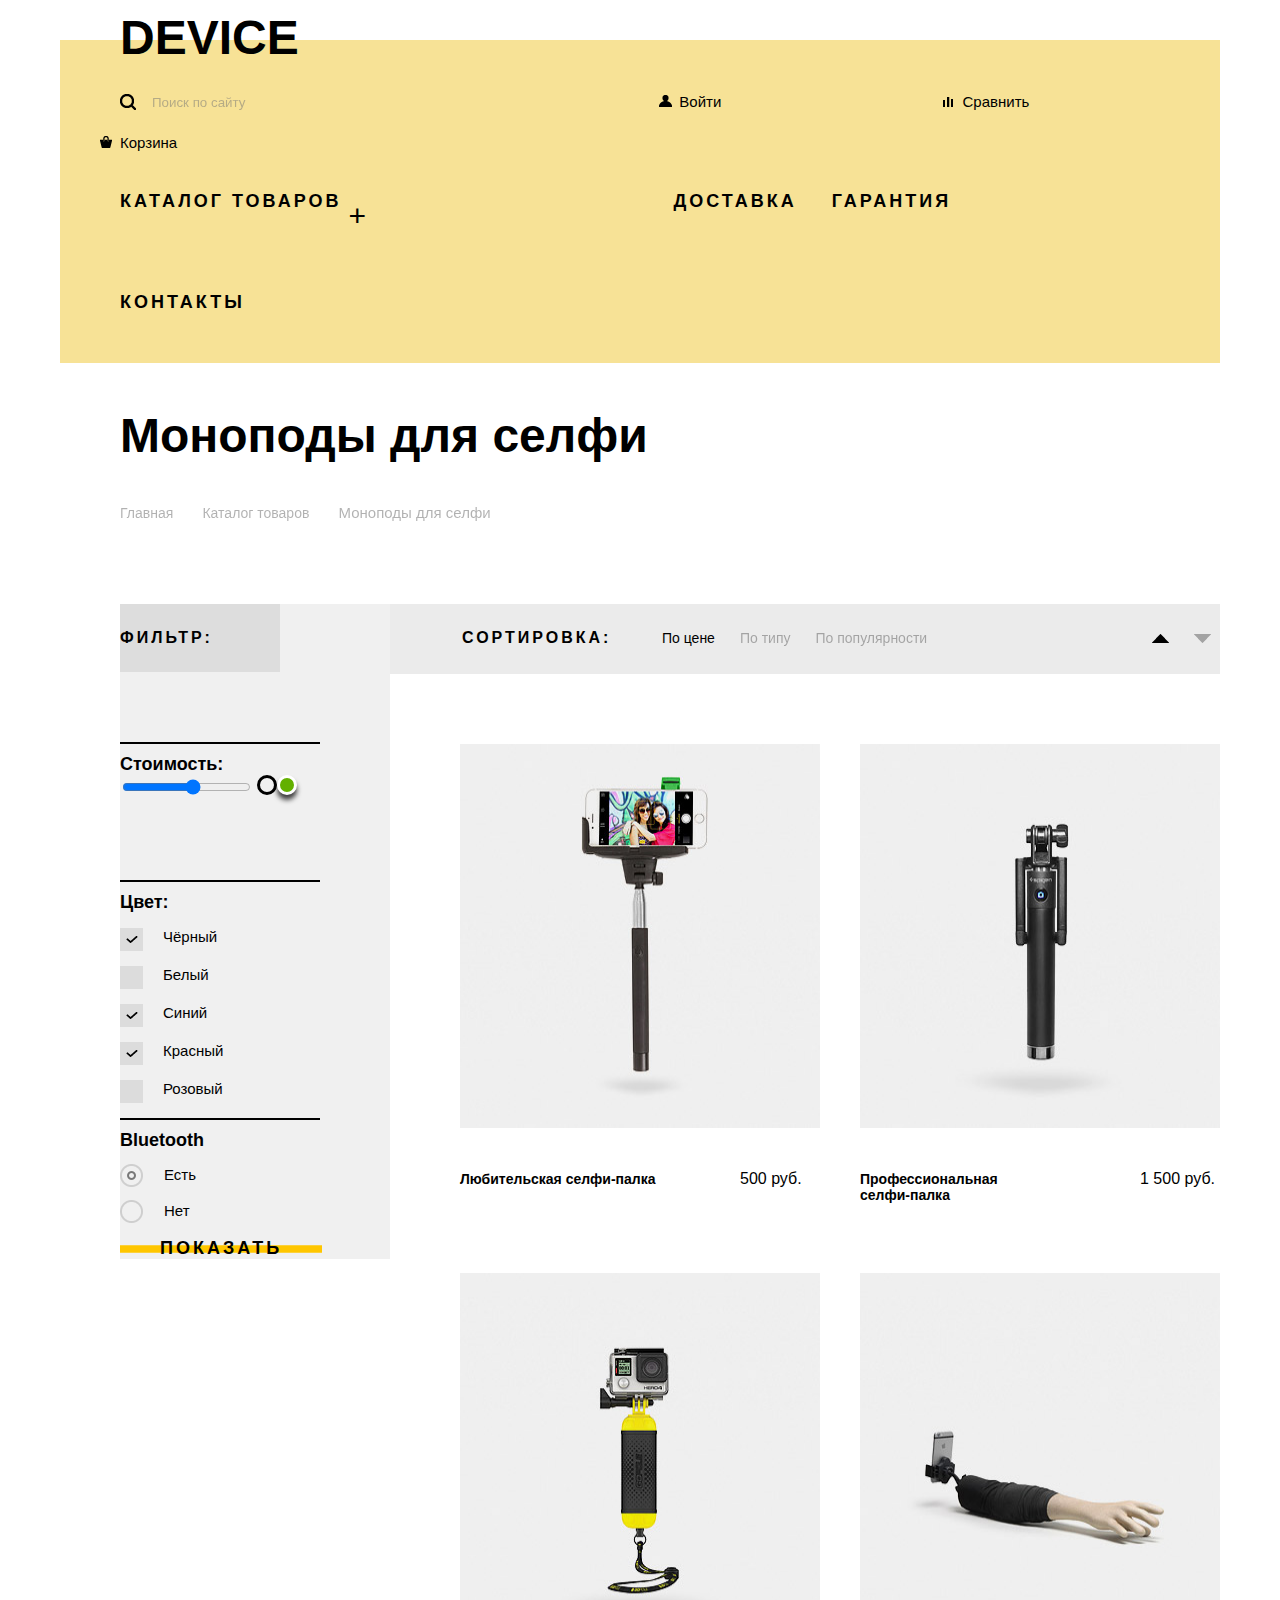
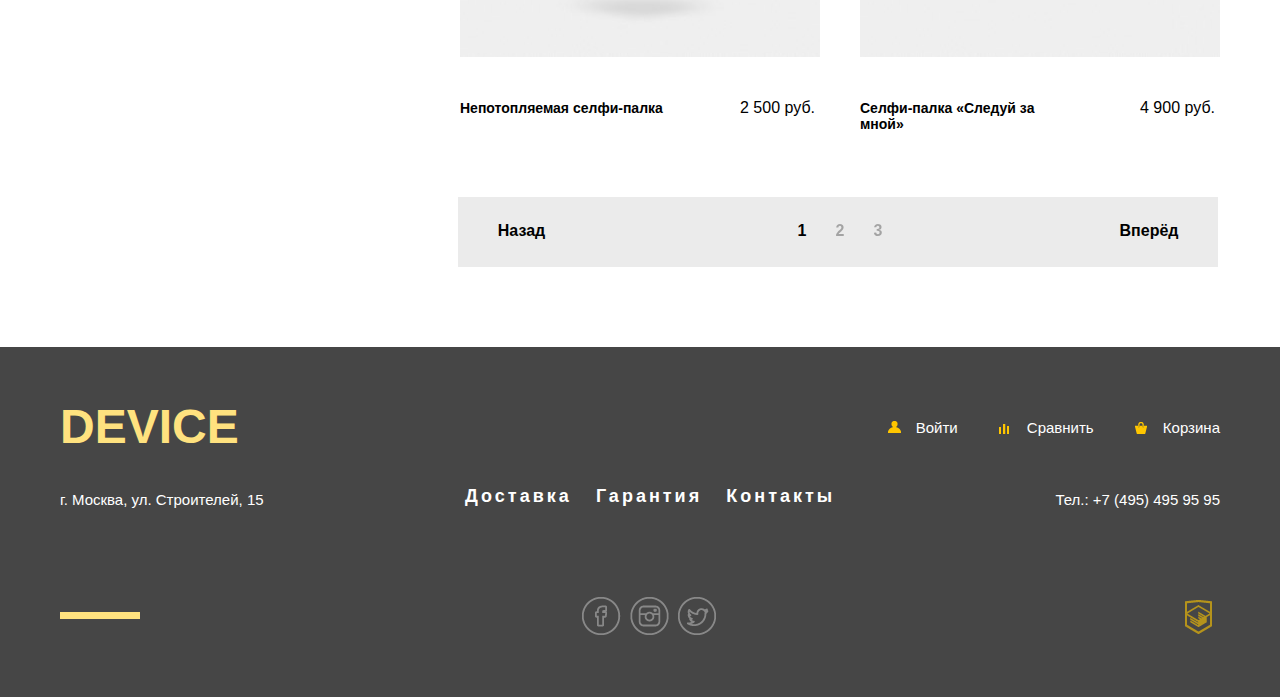
==== commit 3afa84ba: "доделал каталог(условно) Сделал: блок фильтра и сортировки.  сделал появление кнопок на товарах. под" ====
--- a/catalog.html
+++ b/catalog.html
@@ -14,18 +14,18 @@
                     <ul class="cabinet-menu-list-header">
                         <li class="cabinet-menu-item-header"><input type="search" placeholder="Поиск по сайту" class="site-search-form">
                         <button type="submit" name="site-search" class="site-search" value="Поиск"><div class="button-search"><span class="opacity-text">Найти</span></div></button></li>
-                        <li class="cabinet-menu-item-header"><a class="cabinet-menu-link-header" href="#">Войти</a></li>
-                        <li class="cabinet-menu-item-header"><a class="cabinet-menu-link-header" href="#">Сравнить</a></li>
-                        <li class="cabinet-menu-item-header"><a class="cabinet-menu-link-header" href="#">Корзина</a><br></li>
+                        <li class="cabinet-menu-item-header"><a class="cabinet-menu-link-header-up" href="#">Войти</a></li>
+                        <li class="cabinet-menu-item-header"><a class="cabinet-menu-link-header-up" href="#">Сравнить</a></li>
+                        <li class="cabinet-menu-item-header"><a class="cabinet-menu-link-header-up" href="#">Корзина</a><br></li>
                     </ul>
                 </div>
 
                 <div class="main-menu-header">
                      <ul class="catalogue-menu-list-header">
-                        <li class="catalogue-menu-item-header menu-catalog"><a class="cabinet-menu-link-header" href="#">Каталог товаров</a></li>
-                        <li class="catalogue-menu-item-header menu-catalog"><a class="cabinet-menu-link-header" href="#">Доставка</a></li>
-                        <li class="catalogue-menu-item-header menu-catalog"><a class="cabinet-menu-link-header" href="#">Гарантия</a></li>
-                        <li class="catalogue-menu-item-header menu-catalog"><a class="cabinet-menu-link-header" href="#">Контакты</a><br></li>
+                        <li class="catalogue-menu-item-header menu-catalog"><a class="cabinet-menu-link-header-down" href="#">Каталог товаров</a></li>
+                        <li class="catalogue-menu-item-header menu-catalog"><a class="cabinet-menu-link-header-down" href="#">Доставка</a></li>
+                        <li class="catalogue-menu-item-header menu-catalog"><a class="cabinet-menu-link-header-down" href="#">Гарантия</a></li>
+                        <li class="catalogue-menu-item-header menu-catalog"><a class="cabinet-menu-link-header-down" href="#">Контакты</a><br></li>
                     </ul>
                 </div>
         </header>
@@ -34,11 +34,12 @@
         <div class="wrapper">
     		<h1 class="main-h1">Моноподы для селфи</h1>
 
-    		<div class="breadcrumbs">
-    			<a href="#">Главная</a>
-    			<a href="#">Каталог товаров</a>
-    			<a href="#">Моноподы для селфи</a>
-    		</div>
+    		<ul class="breadcrumbs">
+    			<li><a href="#">Главная</a>
+    			<li><a href="#">Каталог товаров</a>
+    			<li><span class="last-disable-link">Моноподы для селфи</span>
+
+    		</ul>
 
     	</div>
             <div class="main-content clearfix">
@@ -48,6 +49,7 @@
         			<div class="price">
         				<span class="product-price-range">Стоимость:</span>
         				<input type="range" min="0" max="9000" step="1" value="5000">
+                        <div class="basic-price"></div><div class="final-price"></div>
         			</div>
                     <div class="color-type">
             			<span class="product-color">Цвет:</span>
@@ -63,16 +65,21 @@
         			<div class="bluetooth">
                         <span class="product-bluetooth">Bluetooth</span>
                         <ul class="list">
-        				    <li><label><input class="bluetooth-select" type="radio" name="availability" checked></label>Есть</li>
-        				    <li><label><input class="bluetooth-select" type="radio" name="availability"></label>Нет</li>
+        				    <li><input class="bluetooth-select" type="radio" name="availability" id="radio-true" checked><label for="radio-true">Есть</label></li>
+        				    <li><input class="bluetooth-select" type="radio" name="availability" id="radio-false"><label for="radio-false">Нет</label></li>
                         </ul>
         			</div>
         			<span class="details-link"><a href="#" class="opacity-link">Показать</a></span>
         		</div>
 
         		<div class="catalog">
-        			<div class="sorting">
-        				<span class="sorting-name">Сортировка:</span><span class="sorting-price">По цене</span><span class="sorting-type">По типу</span><span class="sorting-popularity">По популярности</span>
+        			<div class="sorting clearfix">
+        				<div class="sorting-name">Сортировка:</div>
+                        <div class="sorting-price-box"><a href="#" class="sorting-price">По цене</a></div>
+                        <div class="sorting-type-box"><a href="#" class="sorting-type">По типу</a></div>
+                        <div class="sorting-popularity-box"><a href="#" class="sorting-popularity">По популярности</a></div>
+                        <div class="icon-up"><a href="#"><img src="img/sort-up.png"></a></div>
+                        <div class="icon-down"><a href="#"><img src="img/sort-down.png"></a></div>
         			</div>
         			<div class="products">
         				<div class="product clearfix">
--- a/css/style.css
+++ b/css/style.css
@@ -112,12 +112,12 @@
 	color: #666666;
 }
 
-.cabinet-menu-link-header:hover,
+.cabinet-menu-link-header-down:hover,
 .cabinet-menu-link-footer:hover {
 	opacity: 0.6;
 }
 
-.cabinet-menu-link-header:active,
+.cabinet-menu-link-header-down:active,
 .cabinet-menu-link-footer:active {
 	opacity: 0.3;
 }
@@ -200,7 +200,6 @@
 	width: 20px;
 	height: 20px;
 	font-size: 30px;
-	opacity: 0.5;
 	font-family: OpenSans, sans-serif;
 	font-weight: normal;
 }
@@ -264,11 +263,17 @@
 	left: -20px;
 }
 
-.cabinet-menu-item-header:nth-child(4)::before:hover {
-	opacity: 0.5;
-}
-
-.cabinet-menu-link-header {
+.cabinet-menu-item-header:hover {
+	opacity: 0.6;
+}
+
+
+.cabinet-menu-item-header:active {
+	opacity: 0.3;
+}
+
+.cabinet-menu-link-header-up,
+.cabinet-menu-link-header-down {
 	text-decoration: none;
 	color: #000;
 	
@@ -530,7 +535,6 @@
 }
 
 .name {
-	;
 	font-size: 13px;
 	font-weight: normal;
 	color: #444444;
@@ -598,7 +602,14 @@
 	background: #e5e5e5;
 }
 
-
+.service-tab-description {
+	font-size: 15px;
+	font-weight: normal;
+	line-height: 30px;
+	color: #444444;
+	font-family: OpenSans, sans-serif;
+	padding-top: 15px;
+}
 
 .services input {
 	position: absolute;
@@ -641,6 +652,10 @@
 
 .tabs-menu:first-child {
 
+}
+
+.tab-wrapper {
+	height: 299px;
 }
 
 .tabs-menu:hover {
@@ -663,13 +678,17 @@
 width: 280px;
 text-align: left;
 padding-left: 20px;
-
 }
 
 #tab-1:checked ~ #tab-title-1>span, 
 #tab-2:checked ~ #tab-title-2>span, 
 #tab-3:checked ~ #tab-title-3>span {
 	color: #ffe280;
+}
+
+.img-delivery {
+	margin-top: -195px;
+	margin-left: 545px;
 }
 
 
@@ -998,6 +1017,39 @@
 	margin-left: 60px;
 }
 
+.breadcrumbs li{
+	display: inline;
+}
+
+.breadcrumbs {
+	margin-left: 60px;
+	margin-bottom: 0px;
+	padding: 0;
+	position: relative;
+}
+
+.breadcrumbs a {
+	text-decoration: none;
+	color: #000;
+	position: relative;
+    
+    margin-bottom: 20px;
+    margin-right: 25px;
+    padding-bottom: 25px;
+	font-size: 14px;
+	line-height: 36px;
+	font-weight: normal;
+	color: #000000;
+	font-family: Open-Sans, sans-serif;
+	opacity: 0.3;
+}
+
+
+
+.last-disable-link {
+	opacity: 0.3;
+}
+
 .filters {
 	float: left;
 	width: 270px;
@@ -1006,6 +1058,8 @@
 }
 
 .filter-name {
+	width: 160px;
+	margin: 0;
 	font-size: 16px;
 	line-height: auto;
 	font-weight: bold;
@@ -1058,25 +1112,47 @@
 
 .sorting {
 	padding-left: 72px;
+	width: 100%;
 	height: 70px;
-	display: flex;
 	background-color: #ebebeb;
-
+	float: left;
 }
 
 .filter-name {
-
+	width: 160px;
+	margin-right: 40px;
 	padding: 25px 0;
 	background-color: #dddddd;
 	
 }
 
 .sorting-name,
-.sorting-price,
-.sorting-type,
-.sorting-popularity {
-	flex: 1;
+.sorting-price-box,
+.sorting-type-box,
+.sorting-popularity-box {
+	float: left;
 	padding: 25px 0;
+}
+
+.icon-up,
+.icon-down {
+	float: left;
+	padding: 25px 0;
+	margin-left: 25px;
+}
+
+.sorting-name {
+	width: 160px;
+	margin-right: 40px;
+}
+
+.sorting-price-box,
+.sorting-type-box {
+	margin-right: 25px;
+}
+
+.sorting-popularity-box {
+	margin-right: 200px;
 }
 
 .navigation-product {
@@ -1239,7 +1315,7 @@
 	background-position: 0px -99px;
 	}
 
-.list input[type="checkbox"]:hover+ label::before {
+.list input[type="checkbox"]:hover + label::before {
 	background-position: 0px -132px;
 	}
 
@@ -1250,3 +1326,109 @@
 .color-list {
   margin-top: 15px;
 }
+
+.bluetooth-select {
+	display: none;
+}
+
+.list li {
+	margin-bottom: 15px;
+}
+
+
+.bluetooth-select + label::before {
+	content: "";
+    display: inline-block;
+  	vertical-align: top;
+    right: 5px;
+    height: 23px;
+    width: 24px;
+    margin: -2px 20px 0px 0;
+    background-image: url("../img/sprite/radio.png");
+    background-repeat: no-repeat;
+}
+
+.bluetooth-select + label::before {
+	background-position: 0px 0px;
+	opacity: 0.5;
+	}
+
+.bluetooth-select:hover + label::before {
+	opacity: 1;
+	}
+
+.bluetooth-select:checked + label::before {
+	background-position: 0px -33px;
+	}
+
+.sorting-name {
+	font-size: 16px;
+	line-height: auto;
+	font-weight: bold;
+	color: #000000;
+	font-family: GilroyBold, sans-serif;
+	letter-spacing: 3px;
+	text-transform: uppercase;
+}
+
+.sorting-price,
+.sorting-type,
+.sorting-popularity {
+	font-size: 14px;
+	line-height: 18px;
+	font-weight: normal;
+	color: #000000;
+	font-family: OpenSans, sans-serif;
+	letter-spacing: 0px;
+	text-decoration: none;
+}
+
+.sorting-type,
+.sorting-popularity {
+	opacity: 0.3;
+}
+
+.sorting-price:hover,
+.sorting-type:hover,
+.sorting-popularity:hover {
+	opacity: 0.6
+}
+
+.sorting-price:active,
+.sorting-type:active,
+.sorting-popularity:active{
+	opacity: 1;
+}
+
+.icon-up:hover,
+.icon-down:hover {
+	opacity: 0.6;
+}
+
+.icon-up {
+	opacity: 1;
+}
+
+.icon-down {
+	opacity: 0.3;
+}
+
+.icon-up:active,
+.icon-down:active {
+	opacity: 1;
+}
+
+.basic-price,
+.final-price {
+	width: 20px;
+	height: 20px;
+	display: inline-block;
+	border: 3px solid black;
+	border-radius: 50%;
+}
+
+.final-price {
+	border: 3px solid white;
+	background-color: #63b000;
+	box-shadow: 0 5px 5px rgba(0,0,0,0.75);
+}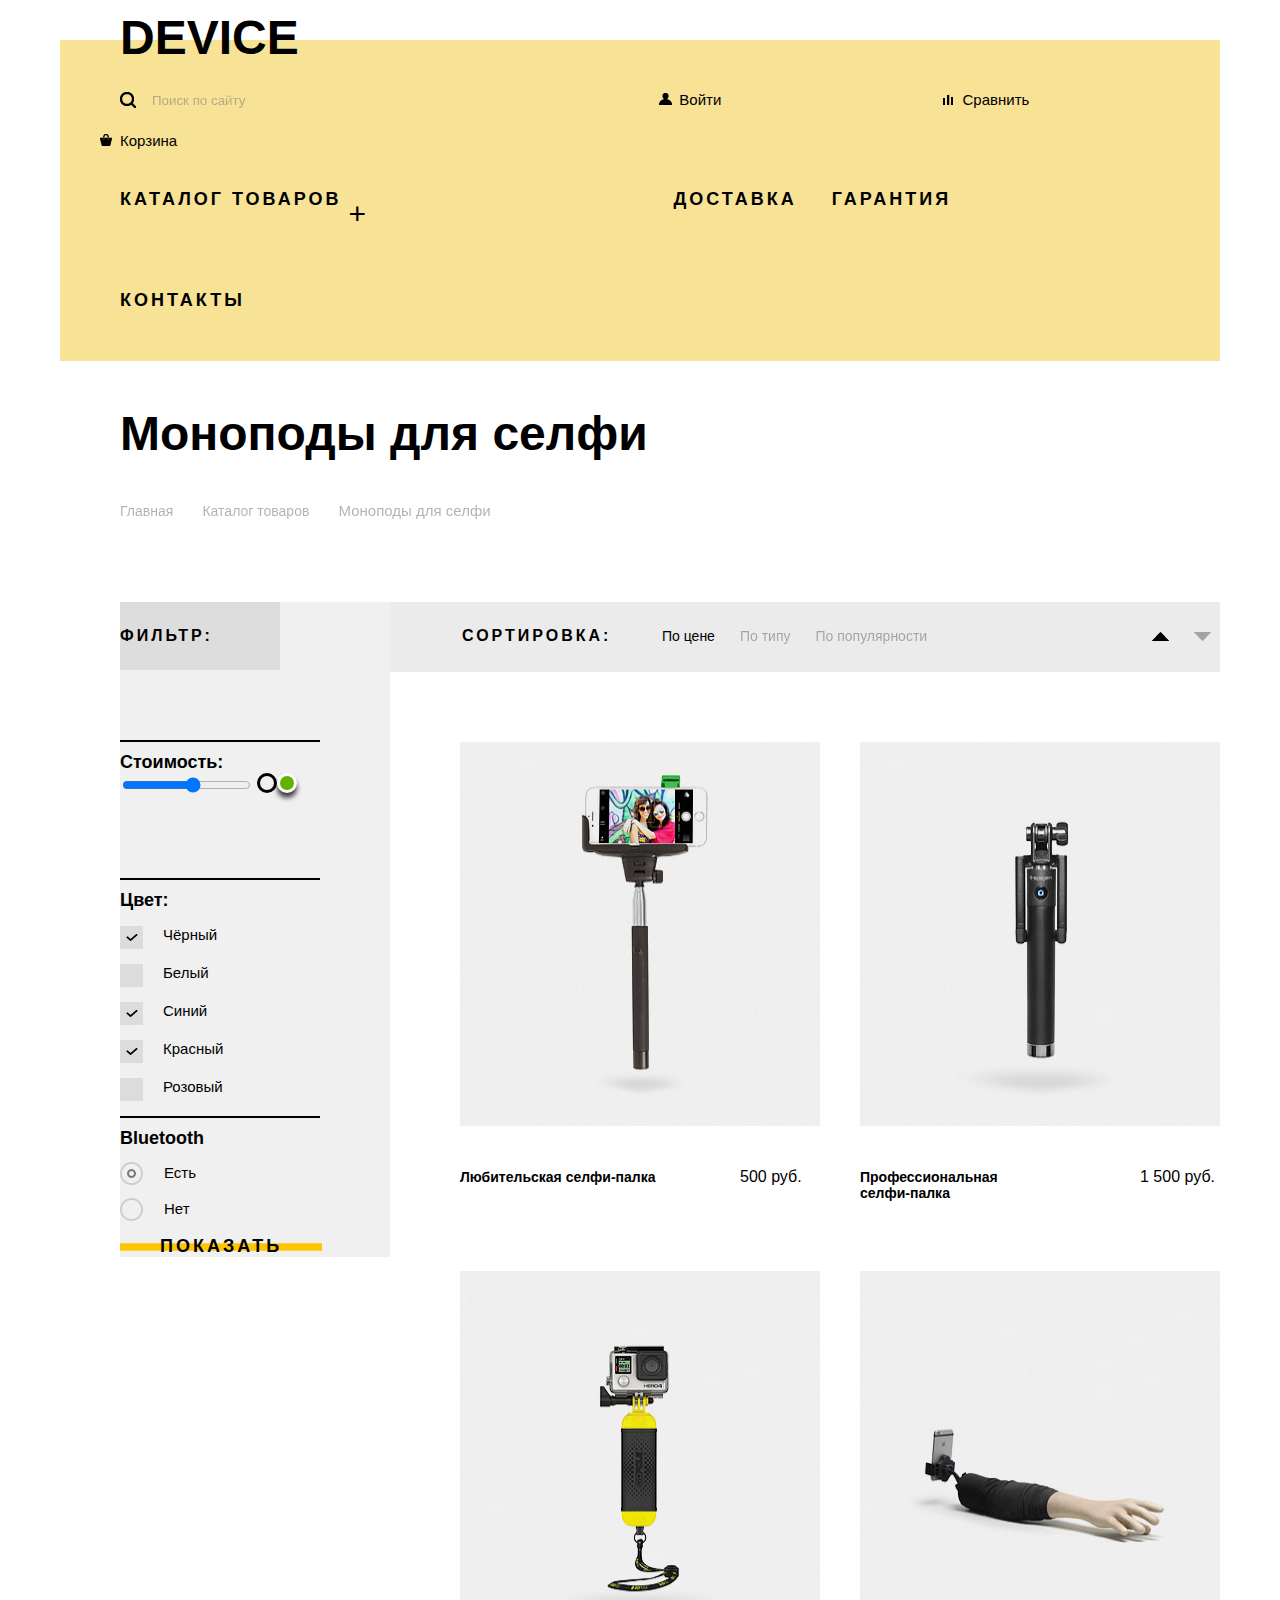
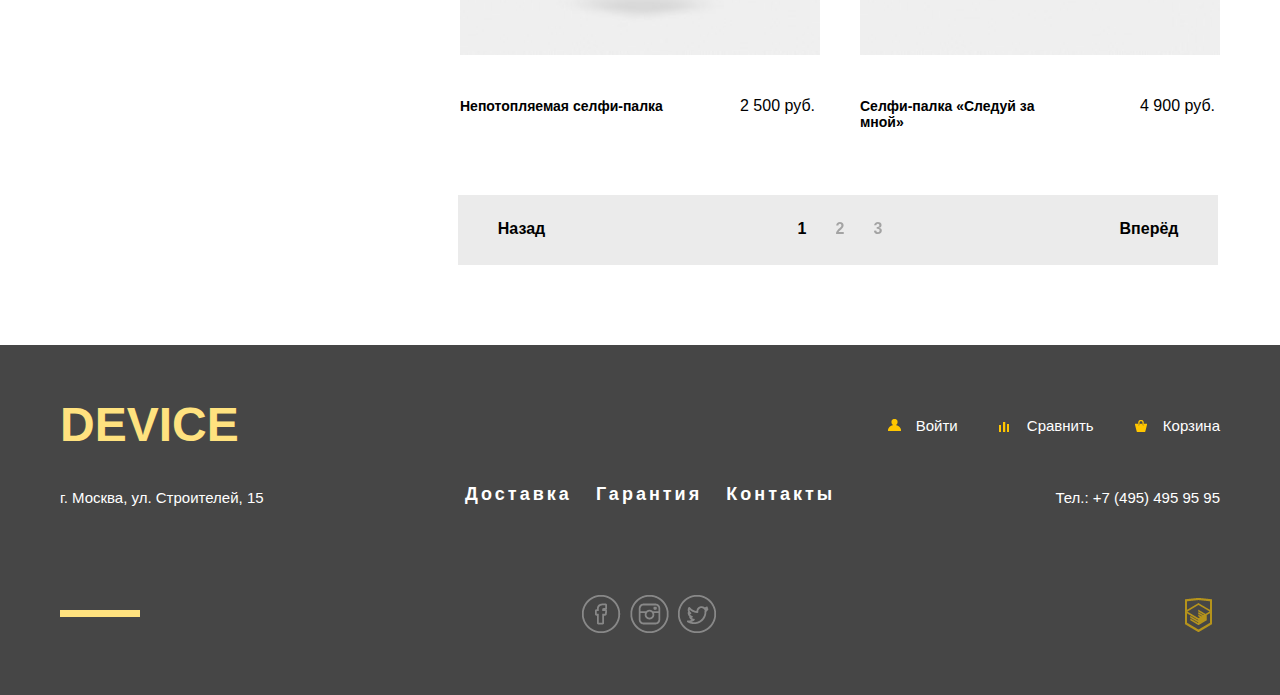
==== commit f1308a13: "немного ровнял элементы" ====
--- a/catalog.html
+++ b/catalog.html
@@ -78,8 +78,8 @@
                         <div class="sorting-price-box"><a href="#" class="sorting-price">По цене</a></div>
                         <div class="sorting-type-box"><a href="#" class="sorting-type">По типу</a></div>
                         <div class="sorting-popularity-box"><a href="#" class="sorting-popularity">По популярности</a></div>
-                        <div class="icon-up"><a href="#"><img src="img/sort-up.png"></a></div>
-                        <div class="icon-down"><a href="#"><img src="img/sort-down.png"></a></div>
+                        <div class="icon-up"><a href="#"><img src="img/sort-up.png" alt="push-up"></a></div>
+                        <div class="icon-down"><a href="#"><img src="img/sort-down.png" alt="push-down"></a></div>
         			</div>
         			<div class="products">
         				<div class="product clearfix">
@@ -122,7 +122,6 @@
             </div>
 	</main>
 
-</div>
 	
    <footer class="footer">
         <div class="wrapper">
--- a/css/style.css
+++ b/css/style.css
@@ -68,7 +68,7 @@
 	background-color: #f7e296;
 	width: 1160px;
 	margin: 40px auto 0;
-	    padding-bottom: 160px;
+	    padding-bottom: 158px;
 
 }
 
@@ -81,10 +81,9 @@
 	line-height: auto;
 	color: #000000;
 	font-weight: bold;
-	font-family: Gilroy, sans-serif;
+	font-family: Gilroy, sans-serif, "Arial", sans-serif;
 	position: absolute;
 	margin-top: -30px;
-
 }
 
 
@@ -134,7 +133,7 @@
 	line-height: 36px;
 	font-weight: normal;
 	color: #000000;
-	font-family: OpenSans, sans-serif;
+	font-family: OpenSans, sans-serif, "Tahoma", sans-serif;
 }
 
 .main-menu-header {
@@ -142,11 +141,11 @@
 	line-height: auto;
 	font-weight: bold;
 	color: #000000;
-	font-family: Gilroy, sans-serif;
+	font-family: Gilroy, sans-serif, "Arial", sans-serif;
 }
 
 .cabinet-menu-list-header {
-	padding-top: 40px;
+	padding-top: 38px;
 }
 
 .cabinet-menu-item-header,
@@ -162,7 +161,7 @@
 }
 
 .catalogue-menu-item-header {
-	padding-top: 45px;
+	padding-top: 35px;
 	letter-spacing: 3px;
 	text-transform: uppercase;
 }
@@ -200,7 +199,7 @@
 	width: 20px;
 	height: 20px;
 	font-size: 30px;
-	font-family: OpenSans, sans-serif;
+	font-family: OpenSans, sans-serif, "Tahoma", sans-serif;
 	font-weight: normal;
 }
 
@@ -335,8 +334,8 @@
 
 .slider-controls {
 	position: absolute;
-	top: 215px;
-	right: 120px;
+	top: 230px;
+	right: 56px;
 	z-index: 20;
 
 	font-size: 0;
@@ -419,7 +418,7 @@
 .value-2 {
 	font-size: 36px;
 	color: #000;
-	font-family: Gilroy, sans-serif;
+	font-family: Gilroy, sans-serif, "Arial", sans-serif;
 	width: 200px;
 	}
 
@@ -427,7 +426,7 @@
 	font-size: 15px;
 	font-weight: normal;
 	color: #444444;
-	font-family: OpenSans, sans-serif;
+	font-family: OpenSans, sans-serif, "Tahoma", sans-serif;
 	padding-top: 135px;
 }
 
@@ -447,7 +446,7 @@
 	float: right;
 	margin-top: -104px;
 	margin-right: -10px;
-	font-family: Gilroy, sans-serif;
+	font-family: Gilroy, sans-serif, "Arial", sans-serif;
 }
 
 .slider-number {
@@ -458,7 +457,7 @@
 	float: right;
 	margin-top: -104px;
 	margin-right: -10px;
-	font-family: Gilroy, sans-serif;
+	font-family: Gilroy, sans-serif, "Arial", sans-serif;
 	z-index: 0;
 	right: 20px;
 }
@@ -504,7 +503,7 @@
 	line-height: auto;
 	letter-spacing: 3px;
 	color: #000;
-	font-family: GilroyBold, sans-serif;
+	font-family: GilroyBold, sans-serif, "Arial", sans-serif;
 	text-decoration: none;
 	font-weight: bold;
 }
@@ -531,14 +530,14 @@
 .value {
 	font-size: 36px;
 	color: #000;
-	font-family: Gilroy, sans-serif;
+	font-family: Gilroy, sans-serif, "Arial", sans-serif;
 }
 
 .name {
 	font-size: 13px;
 	font-weight: normal;
 	color: #444444;
-	font-family: OpenSans, sans-serif;
+	font-family: OpenSans, sans-serif, "Tahoma", sans-serif;
 	padding-top: 15px;
 }
 
@@ -597,7 +596,7 @@
 
 .services {
 	position: relative;
-	margin-top: 80px;
+	margin-top: 120px;
 	margin-bottom: 100px;
 	background: #e5e5e5;
 }
@@ -607,7 +606,7 @@
 	font-weight: normal;
 	line-height: 30px;
 	color: #444444;
-	font-family: OpenSans, sans-serif;
+	font-family: OpenSans, sans-serif, "Tahoma", sans-serif;
 	padding-top: 15px;
 }
 
@@ -617,7 +616,7 @@
 }
 
 .services-menu {
-	width: 280px;
+	width: 278px;
 	border-right: 7px solid #000;
 	float: left;
 	padding: 80px 0;
@@ -675,7 +674,7 @@
 #tab-3:checked ~ #tab-title-3 { 
 background-color: #000; 
 background-image: none;
-width: 280px;
+width: 278px;
 text-align: left;
 padding-left: 20px;
 }
@@ -695,7 +694,7 @@
 
 /* -- COMPANY INFO & CONTACT -- */
 .company-info-wrapper {
-	
+	margin-top: 60px;
 }
 
 .brands {
@@ -730,7 +729,7 @@
 .company-description {
 	font-size: 15px;
 	line-height: 30px;
-	font-family: OpenSans, sans-serif;
+	font-family: OpenSans, sans-serif, "Tahoma", sans-serif;
 	color: #434343;
 	margin-top: 40px;
 	margin-bottom: 0px;
@@ -747,7 +746,7 @@
 	font-size: 15px;
 	line-height: 30px;
 	font-weight: bold;
-	font-family: Gilroy, sans-serif;
+	font-family: Gilroy, sans-serif, "Arial", sans-serif;
 	color: #000;
 }
 
@@ -761,7 +760,7 @@
 	line-height: auto;
 	letter-spacing: 3px;
 	color: #000;
-	font-family: GilroyBold, sans-serif;
+	font-family: GilroyBold, sans-serif, "Arial", sans-serif;
 	text-decoration: none;
 	font-weight: bold;
 }
@@ -815,7 +814,7 @@
 	font-size: 15px;
 	line-height: 36px;
 	font-weight: normal;
-	font-family: OpenSans, sans-serif;
+	font-family: OpenSans, sans-serif, "Tahoma", sans-serif;
 }
 
 .cabinet-menu-item-footer  {
@@ -826,7 +825,7 @@
 	letter-spacing: 3px;
 	line-height: auto;
 	font-weight: bold;
-	font-family: GilroyBold, sans-serif;
+	font-family: GilroyBold, sans-serif, "Arial", sans-serif;
 	position: relative;
 
 }
@@ -1007,7 +1006,7 @@
 	line-height: 36px;
 	font-weight: normal;
 	color: #000000;
-	font-family: Gilroy, sans-serif;
+	font-family: Gilroy, sans-serif, "Arial", sans-serif;
 	margin-top: 30px;
 }
 
@@ -1040,7 +1039,7 @@
 	line-height: 36px;
 	font-weight: normal;
 	color: #000000;
-	font-family: Open-Sans, sans-serif;
+	font-family: Open-Sans, sans-serif, "Tahoma", sans-serif;
 	opacity: 0.3;
 }
 
@@ -1064,7 +1063,7 @@
 	line-height: auto;
 	font-weight: bold;
 	color: #000000;
-	font-family: GilroyBold, sans-serif;
+	font-family: GilroyBold, sans-serif, "Arial", sans-serif;
 	letter-spacing: 3px;
 	
 }
@@ -1097,7 +1096,7 @@
 	line-height: auto;
 	font-weight: bold;
 	color: #000000;
-	font-family: Gilroy, sans-serif;
+	font-family: Gilroy, sans-serif, "Arial", sans-serif;
 	letter-spacing: 0px;
 }
 
@@ -1165,7 +1164,7 @@
 	line-height: auto;
 	color: #000000;
 	font-weight: bold;
-	font-family: Gilroy, sans-serif;
+	font-family: Gilroy, sans-serif, "Arial", sans-serif;
 }
 
 .nav-link {
@@ -1231,7 +1230,7 @@
 	line-height: 36px;
 	color: #000000;
 	font-weight: normal;
-	font-family: Open-Sans, sans-serif;
+	font-family: Open-Sans, sans-serif, "Tahoma", sans-serif;
 	opacity: 0.3;
 }
 
@@ -1272,7 +1271,7 @@
 	line-height: auto;
 	font-weight: bold;
 	color: #000000;
-	font-family: GilroyBold, sans-serif;
+	font-family: GilroyBold, sans-serif, "Arial", sans-serif;
 	letter-spacing: 0px;
 	display: block;
 }
@@ -1366,7 +1365,7 @@
 	line-height: auto;
 	font-weight: bold;
 	color: #000000;
-	font-family: GilroyBold, sans-serif;
+	font-family: GilroyBold, sans-serif, "Arial", sans-serif;
 	letter-spacing: 3px;
 	text-transform: uppercase;
 }
@@ -1378,7 +1377,7 @@
 	line-height: 18px;
 	font-weight: normal;
 	color: #000000;
-	font-family: OpenSans, sans-serif;
+	font-family: OpenSans, sans-serif, "Tahoma", sans-serif;
 	letter-spacing: 0px;
 	text-decoration: none;
 }
@@ -1431,4 +1430,20 @@
 	border: 3px solid white;
 	background-color: #63b000;
 	box-shadow: 0 5px 5px rgba(0,0,0,0.75);
+}
+
+.dash-group {
+	position: relative;
+}
+
+.dash-company {
+	background-color: #000;
+	position: absolute;
+		top: 23px;
+		width: 80px;
+}
+
+.dash-company:nth-child(2) {
+	left: 580px;
+
 }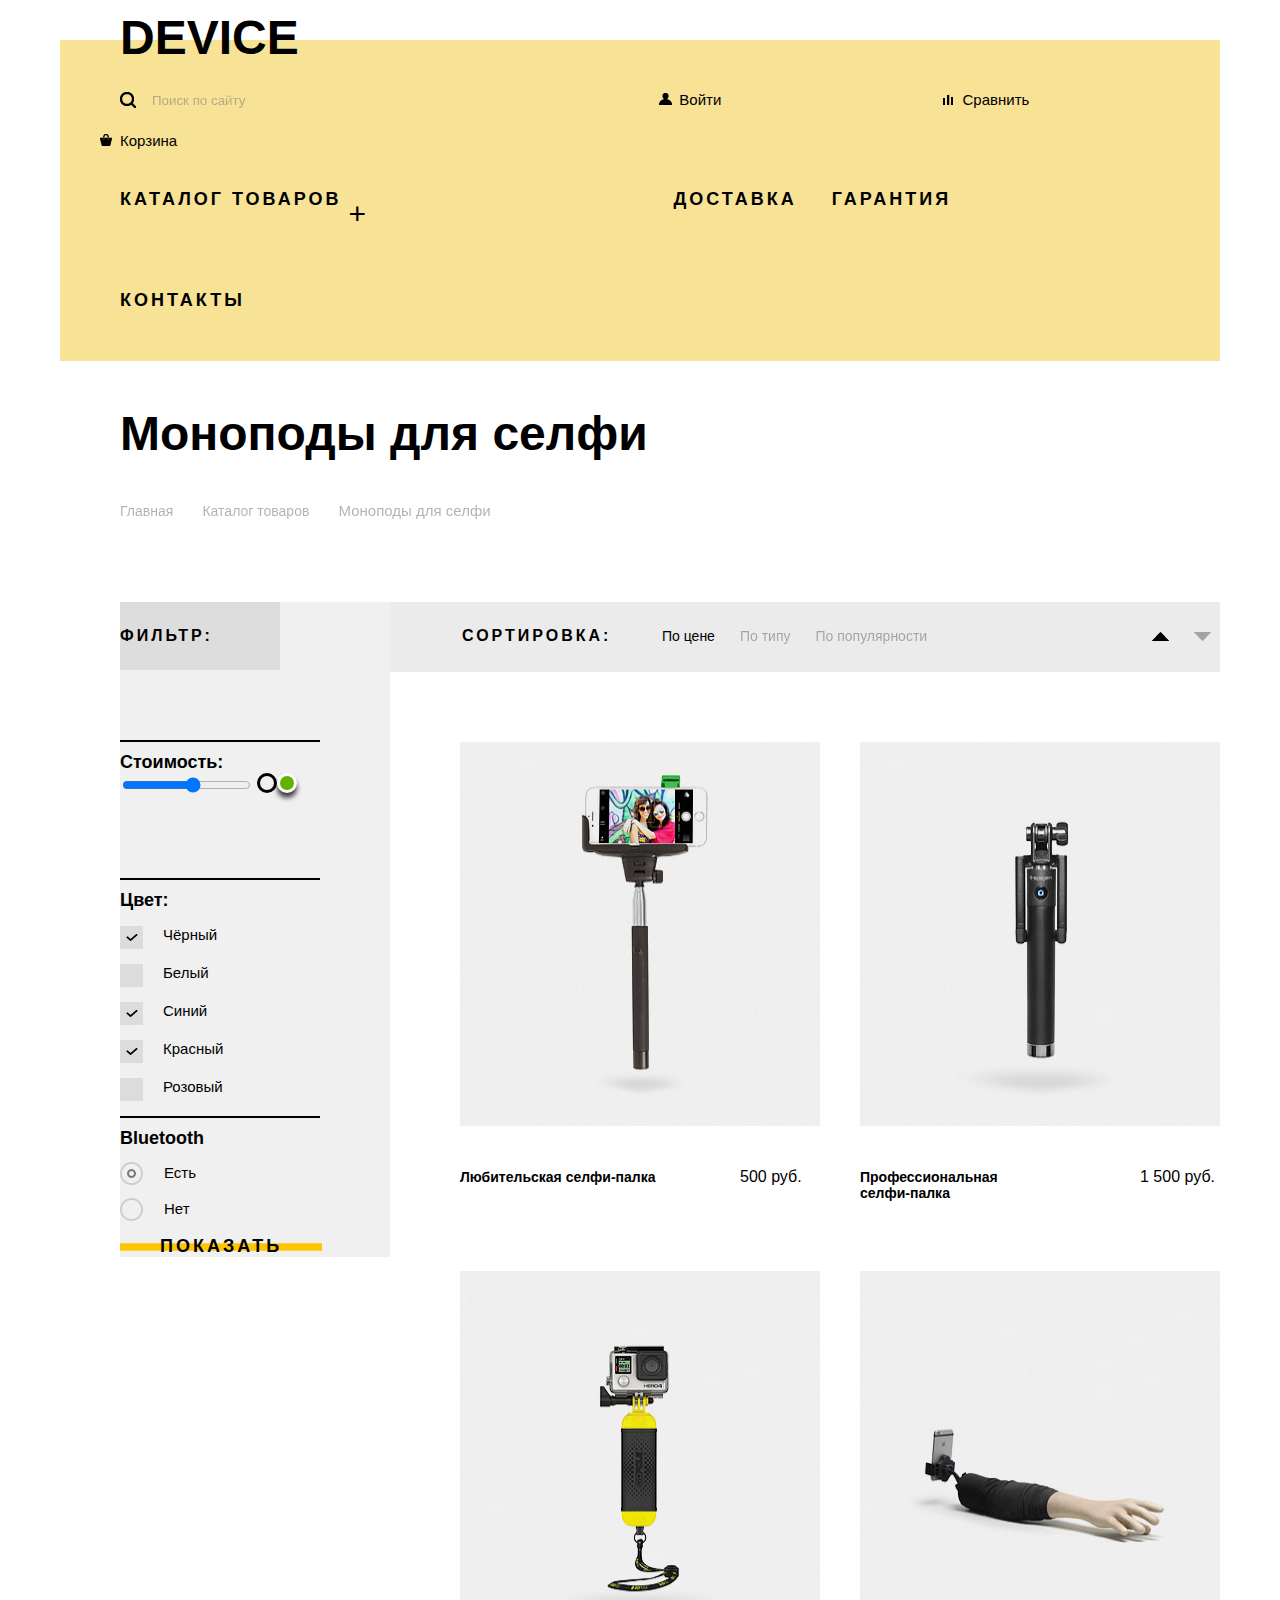
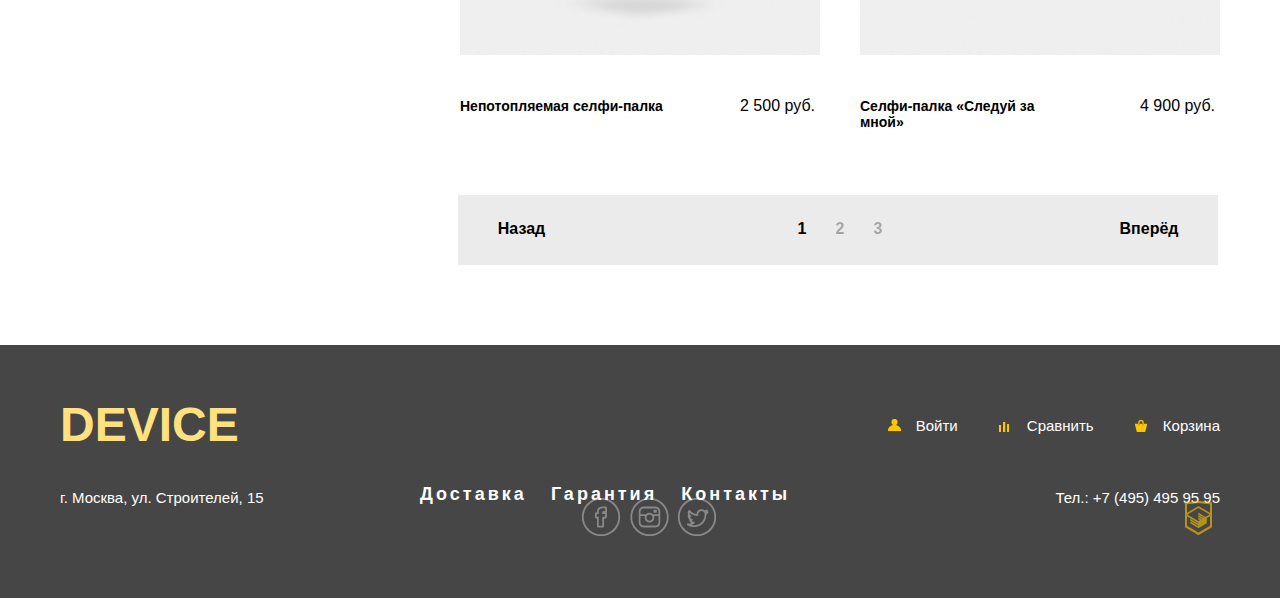
==== commit 69fc00e0: "тренинг" ====
--- a/catalog.html
+++ b/catalog.html
@@ -127,7 +127,7 @@
         <div class="wrapper">
             <div class="cabinet-menu-wrapper">
                 <div class="cabinet-menu-footer clearfix">
-                        <a href="#" class="logo logo-1">DEVICE</a>
+                        <a class="logo logo-1">DEVICE</a>
                         <ul class="menu-list-footer">
                             <li class="cabinet-menu-item-footer icon-image"><a class="cabinet-menu-link-footer" href="#">Войти</a></li>
                             <li class="cabinet-menu-item-footer icon-image"><a class="cabinet-menu-link-footer" href="#">Сравнить</a></li>
@@ -140,8 +140,8 @@
 
                     <div class="company-services">
                         <ul class="services-list-footer">
-                            <li class="cabinet-menu-item-footer margin-cmif"><a class="cabinet-menu-item-footer" href="#">Доставка</a></li>
-                            <li class="cabinet-menu-item-footer margin-cmif"><a class="cabinet-menu-item-footer" href="#">Гарантия</a></li>
+                            <li class="cabinet-menu-item-footer"><a class="cabinet-menu-item-footer" href="#">Доставка</a></li>
+                            <li class="cabinet-menu-item-footer"><a class="cabinet-menu-item-footer" href="#">Гарантия</a></li>
                             <li class="cabinet-menu-item-footer"><a class="cabinet-menu-item-footer" href="#">Контакты</a></li>
                         </ul>
                     </div>
@@ -149,7 +149,6 @@
                     <div class="company-phone-number">Тел.: +7 (495) 495 95 95</div>
                 </div>
                 <div class="advertising-link clearfix">
-                    <div class="dash dash-footer"></div>
                     <div class="footer-social">
                           <a class="social-btn social-btn-fb" href="#"></a>
                           <a class="social-btn social-btn-inst" href="#"></a>
--- a/css/style.css
+++ b/css/style.css
@@ -11,7 +11,7 @@
 	line-height: auto;
 	font-weight: normal;
 	color: #000000;
-	font-family: OpenSans, sans-serif;
+	font-family: "Open Sans", sans-serif, "Arial";
 }
 
 h1 {
@@ -81,7 +81,7 @@
 	line-height: auto;
 	color: #000000;
 	font-weight: bold;
-	font-family: Gilroy, sans-serif, "Arial", sans-serif;
+	font-family: Gilroy, sans-serif, "Arial";
 	position: absolute;
 	margin-top: -30px;
 }
@@ -133,7 +133,7 @@
 	line-height: 36px;
 	font-weight: normal;
 	color: #000000;
-	font-family: OpenSans, sans-serif, "Tahoma", sans-serif;
+	font-family: OpenSans, sans-serif, "Tahoma";
 }
 
 .main-menu-header {
@@ -141,7 +141,7 @@
 	line-height: auto;
 	font-weight: bold;
 	color: #000000;
-	font-family: Gilroy, sans-serif, "Arial", sans-serif;
+	font-family: Gilroy, sans-serif, "Arial";
 }
 
 .cabinet-menu-list-header {
@@ -152,7 +152,6 @@
 .catalogue-menu-item-header {
 	text-decoration: none;
 	display: inline-block;
-
 }
 
 .catalogue-menu-list-header {
@@ -199,7 +198,7 @@
 	width: 20px;
 	height: 20px;
 	font-size: 30px;
-	font-family: OpenSans, sans-serif, "Tahoma", sans-serif;
+	font-family: OpenSans, sans-serif, "Tahoma";
 	font-weight: normal;
 }
 
@@ -439,15 +438,7 @@
 
 
 
-.slider-number {
-	font-size: 179px;
-	font-weight: bold;
-	color: #fff;
-	float: right;
-	margin-top: -104px;
-	margin-right: -10px;
-	font-family: Gilroy, sans-serif, "Arial", sans-serif;
-}
+
 
 .slider-number {
 	position: absolute;
@@ -467,11 +458,6 @@
 	position: relative;
 }
 
-.slide-headline {
-	margin-top: 0;
-	z-index: 2;
-}
-
 
 .slide-headline {
 	position: absolute;
@@ -480,7 +466,6 @@
 }
 
 .controls {
-	
 	margin: 50px 0;
 }
 
@@ -525,24 +510,19 @@
 	width: 26%;
 }
 
-
-
 .value {
 	font-size: 36px;
 	color: #000;
-	font-family: Gilroy, sans-serif, "Arial", sans-serif;
+	font-family: "Gilroy", sans-serif, "Arial";
 }
 
 .name {
 	font-size: 13px;
 	font-weight: normal;
 	color: #444444;
-	font-family: OpenSans, sans-serif, "Tahoma", sans-serif;
+	font-family: "OpenSans", sans-serif, "Tahoma";
 	padding-top: 15px;
 }
-
-
-
 
 /** -- CATEGORIES -- */
 .product-categories {
@@ -814,7 +794,7 @@
 	font-size: 15px;
 	line-height: 36px;
 	font-weight: normal;
-	font-family: OpenSans, sans-serif, "Tahoma", sans-serif;
+	font-family: OpenSans, sans-serif, "Tahoma";
 }
 
 .cabinet-menu-item-footer  {
@@ -823,9 +803,8 @@
 	color: #fff;
 	font-size: 18px;
 	letter-spacing: 3px;
-	line-height: auto;
 	font-weight: bold;
-	font-family: GilroyBold, sans-serif, "Arial", sans-serif;
+	font-family: GilroyBold, sans-serif, "Arial";
 	position: relative;
 
 }
@@ -1065,6 +1044,14 @@
 	color: #000000;
 	font-family: GilroyBold, sans-serif, "Arial", sans-serif;
 	letter-spacing: 3px;
+	
+}
+
+.filter-name {
+	width: 160px;
+	margin-right: 40px;
+	padding: 25px 0;
+	background-color: #dddddd;
 	
 }
 
@@ -1117,13 +1104,7 @@
 	float: left;
 }
 
-.filter-name {
-	width: 160px;
-	margin-right: 40px;
-	padding: 25px 0;
-	background-color: #dddddd;
-	
-}
+
 
 .sorting-name,
 .sorting-price-box,
@@ -1230,7 +1211,7 @@
 	line-height: 36px;
 	color: #000000;
 	font-weight: normal;
-	font-family: Open-Sans, sans-serif, "Tahoma", sans-serif;
+	font-family: Open-Sans, sans-serif, "Tahoma";
 	opacity: 0.3;
 }
 
@@ -1271,7 +1252,7 @@
 	line-height: auto;
 	font-weight: bold;
 	color: #000000;
-	font-family: GilroyBold, sans-serif, "Arial", sans-serif;
+	font-family: GilroyBold, sans-serif, "Arial";
 	letter-spacing: 0px;
 	display: block;
 }
@@ -1365,7 +1346,7 @@
 	line-height: auto;
 	font-weight: bold;
 	color: #000000;
-	font-family: GilroyBold, sans-serif, "Arial", sans-serif;
+	font-family: GilroyBold, sans-serif, "Arial";
 	letter-spacing: 3px;
 	text-transform: uppercase;
 }
@@ -1377,7 +1358,7 @@
 	line-height: 18px;
 	font-weight: normal;
 	color: #000000;
-	font-family: OpenSans, sans-serif, "Tahoma", sans-serif;
+	font-family: OpenSans, sans-serif, "Tahoma";
 	letter-spacing: 0px;
 	text-decoration: none;
 }
@@ -1445,5 +1426,14 @@
 
 .dash-company:nth-child(2) {
 	left: 580px;
-
+}
+
+.description {
+	font-size: 18px;
+	line-height: auto;
+	letter-spacing: 3px;
+	color: #000;
+	font-family: GilroyBold, sans-serif, "Arial", sans-serif;
+	text-decoration: none;
+	font-weight: bold;
 }